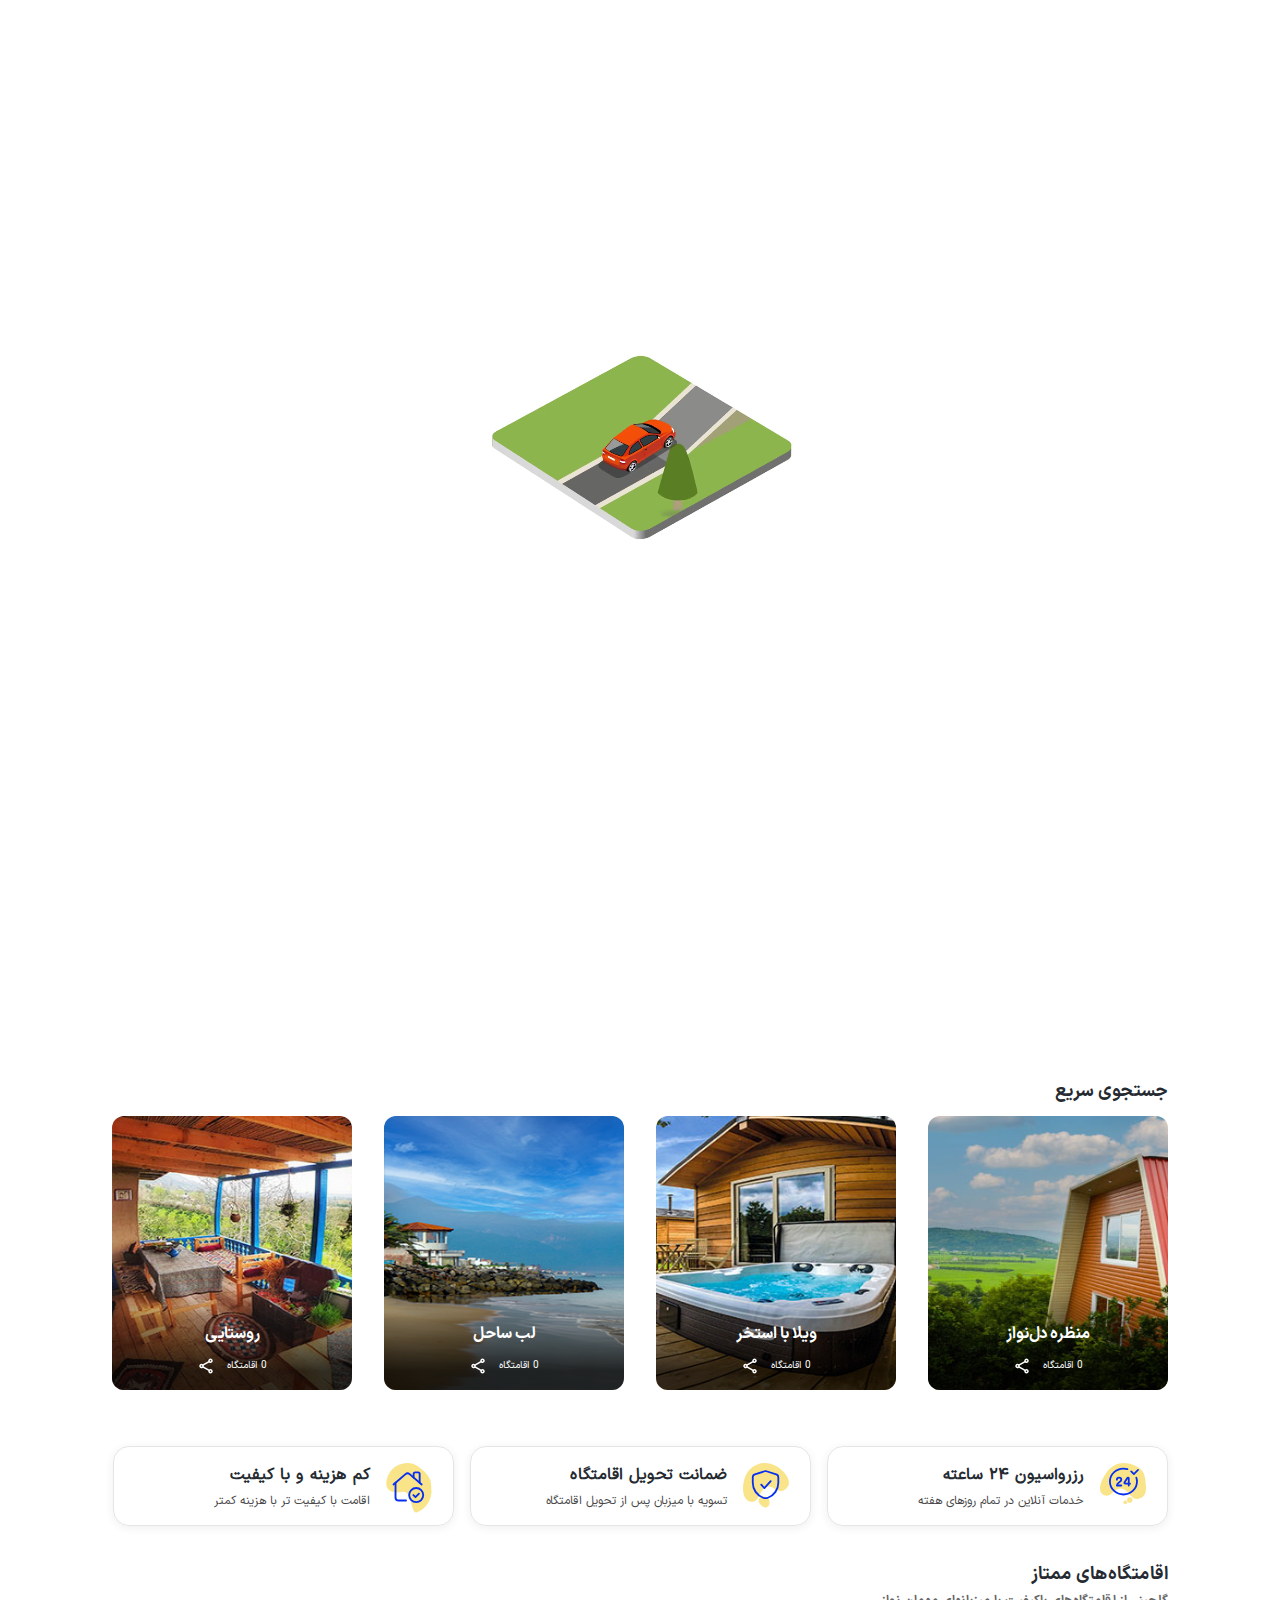
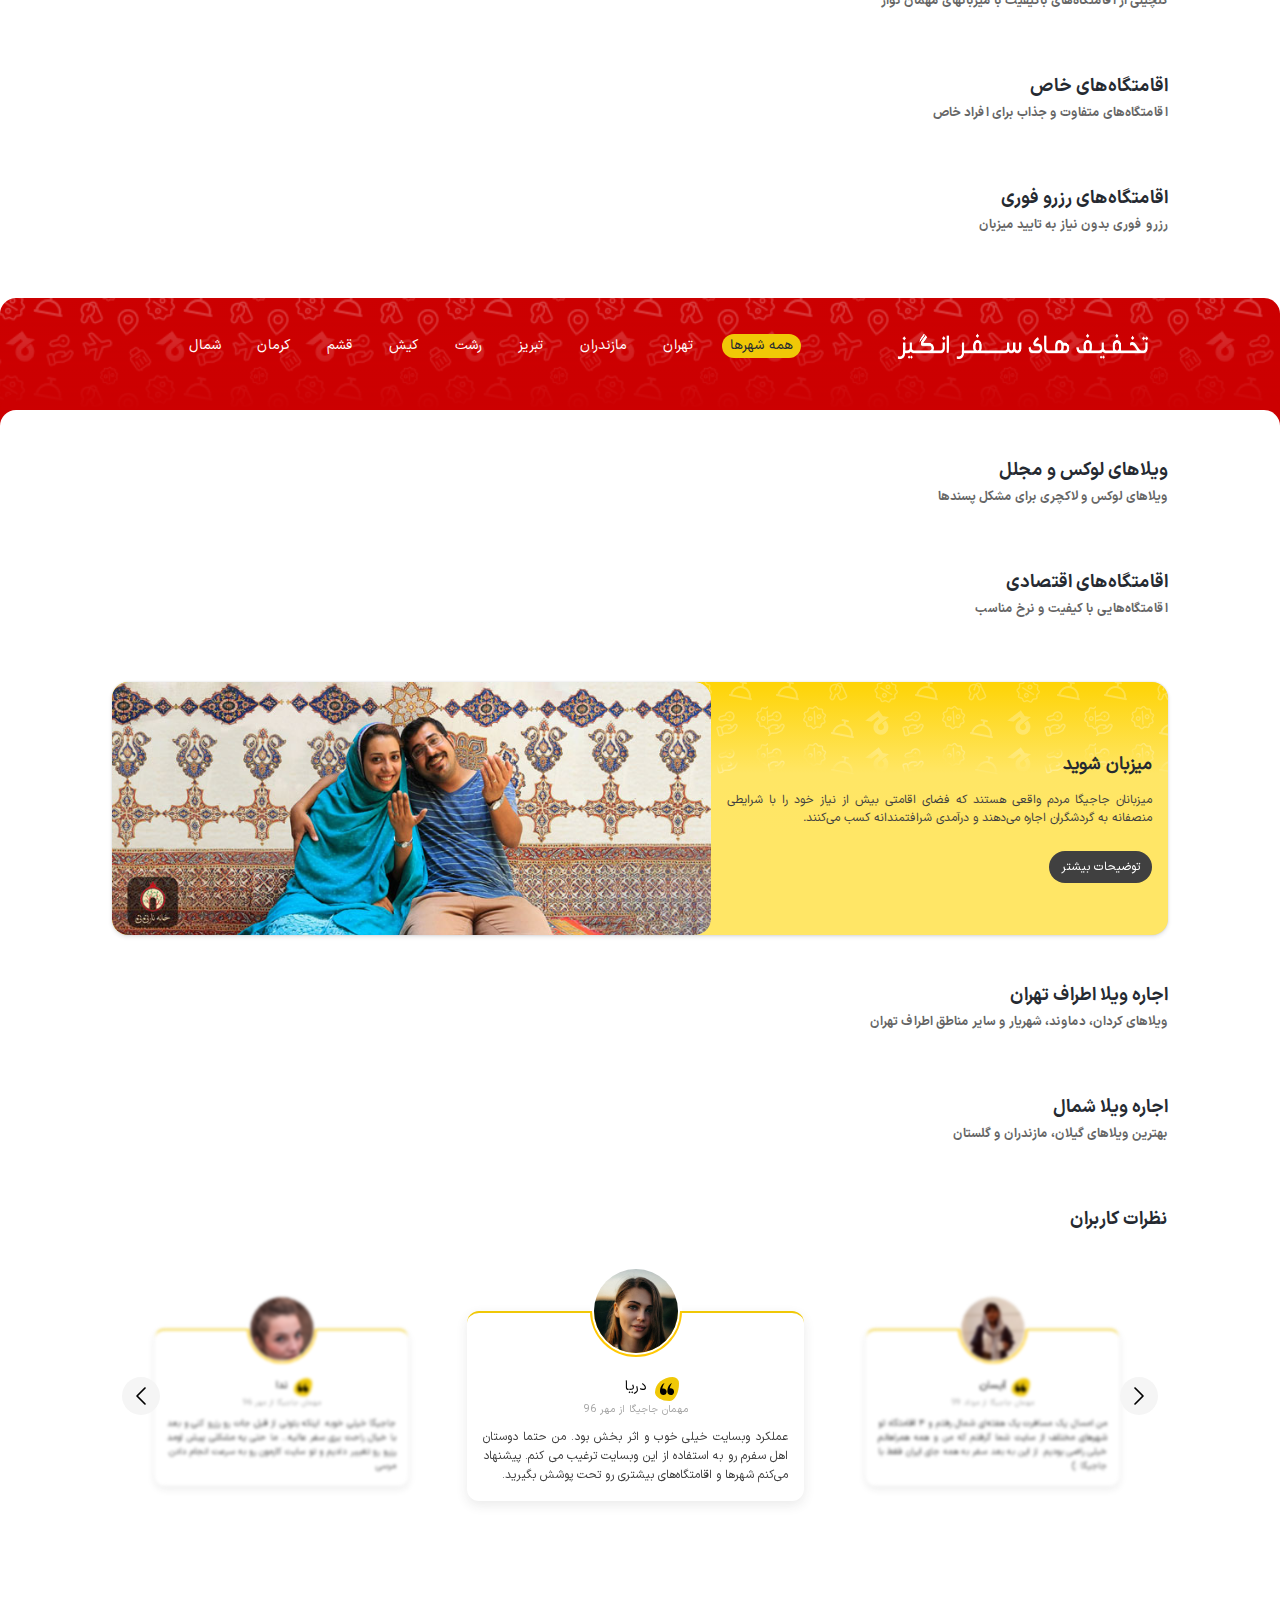
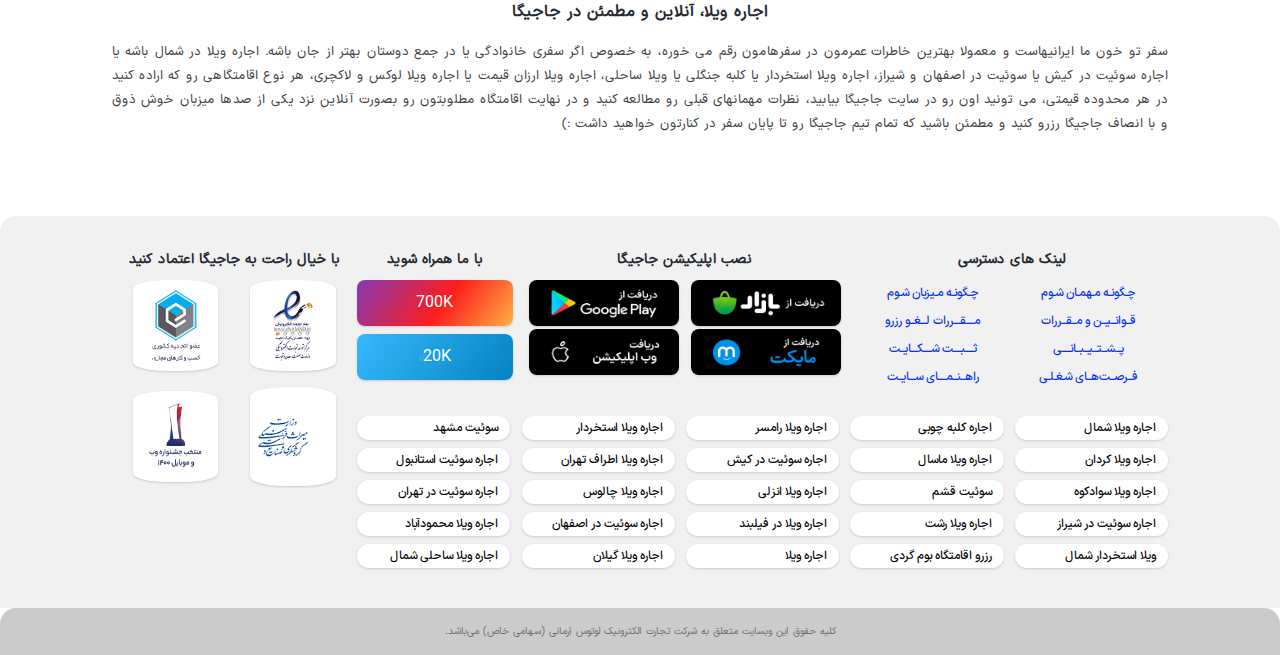
==== index.html @ d7e145aa "fully site" ====
<!DOCTYPE html>
<html lang="fa" dir="rtl">
  <head>
    <meta charset="UTF-8" />
    <meta name="viewport" content="width=device-width, initial-scale=1.0" />
    <title>JAJIGA</title>
    <meta name="theme-color" content="#cc0001">
    <link rel="shortcut icon" href="favicon.ico" type="image/x-icon" />
    <link rel="stylesheet" href="static/style/style.css" />
    <link rel="stylesheet" href="static/style/normalize.css" />
    <link
      rel="stylesheet"
      href="https://cdn.jsdelivr.net/npm/swiper@11/swiper-bundle.min.css"
    />
  </head>
  <body>
    <!-- Header -->
    <header>
      <nav>
        <div class="nav-wrapper">
          <div class="nav-wrapper-items-right">
            <div class="profile">
              <div class="profile-wrapper">
                <svg
                  xmlns="http://www.w3.org/2000/svg"
                  class="icon_menu"
                  x="0px"
                  y="0px"
                  width="24"
                  height="24"
                  viewBox="0 0 48 48"
                >
                  <path
                    d="M 6 9 A 2.0002 2.0002 0 1 0 6 13 L 42 13 A 2.0002 2.0002 0 1 0 42 9 L 6 9 z M 6 22 A 2.0002 2.0002 0 1 0 6 26 L 42 26 A 2.0002 2.0002 0 1 0 42 22 L 6 22 z M 6 35 A 2.0002 2.0002 0 1 0 6 39 L 42 39 A 2.0002 2.0002 0 1 0 42 35 L 6 35 z"
                  ></path>
                </svg>

                <div class="profile-person">
                  <svg
                    class=""
                    fill="#d6d6d6"
                    viewBox="0 0 32 32"
                    preserveAspectRatio="xMidYMid meet"
                  >
                    <defs>
                      <clipPath id="clip-path">
                        <polygon
                          points="0 0 32 0 32 1.23 32 32 0 32 0 0"
                          style="fill: none"
                        ></polygon>
                      </clipPath>
                    </defs>
                    <g style="clip-path: url(#clip-path)">
                      <path
                        d="M16,32A16,16,0,1,1,32,16,16,16,0,0,1,16,32ZM16,1.52A14.48,14.48,0,0,0,1.52,16a14.82,14.82,0,0,0,.28,2.82,14.48,14.48,0,0,0,28.4,0A15,15,0,0,0,30.48,16,14.5,14.5,0,0,0,16,1.52Z"
                      ></path>
                      <path
                        d="M20.5,13.5A4.5,4.5,0,1,1,16,9,4.49,4.49,0,0,1,20.5,13.5ZM19,18.71a6,6,0,1,0-5.94,0A9.76,9.76,0,0,0,6.25,28a.75.75,0,0,0,1.5,0,8.25,8.25,0,0,1,15.87-3.16h0A8.18,8.18,0,0,1,24.25,28a.75.75,0,0,0,1.5,0A9.76,9.76,0,0,0,19,18.71Z"
                        style="fill-rule: evenodd"
                      ></path>
                    </g>
                  </svg>
                </div>
              </div>
            </div>
            <div class="nav-menu">
              <ul class="nav-menu_items">
                <li class="nav_item"><a href="/">علاقه‌مندی‌ها</a></li>
                <li class="nav_item"><a href="/">میزبان شوید</a></li>
                <li class="nav_item login-signUp">
                  <a href="/">ورود / ثبت‌نام</a>
                </li>
              </ul>
            </div>
          </div>
          <div class="nav-scrolled-items">
            <div id="nav_support_btn" class="nav-support-btn">
              <a aria-label="پشتیبانی" draggable="false" href="/support"
                ><svg class="" fill="none" viewBox="0 0 24 24">
                  <path
                    fill-rule="evenodd"
                    clip-rule="evenodd"
                    d="M19 17H18C17.448 17 17 16.552 17 16V11C17 10.448 17.448 10 18 10H19C20.105 10 21 10.895 21 12V15C21 16.105 20.105 17 19 17Z"
                    fill="#F0C807"
                    stroke="#323232"
                    stroke-width="1.5"
                    stroke-linecap="round"
                    stroke-linejoin="round"
                  ></path>
                  <path
                    fill-rule="evenodd"
                    clip-rule="evenodd"
                    d="M6 17H5C3.895 17 3 16.105 3 15V12C3 10.895 3.895 10 5 10H6C6.552 10 7 10.448 7 11V16C7 16.552 6.552 17 6 17Z"
                    fill="#F0C807"
                    stroke="#323232"
                    stroke-width="1.5"
                    stroke-linecap="round"
                    stroke-linejoin="round"
                  ></path>
                  <path
                    d="M18.5 10V9.5C18.5 5.91 15.59 3 12 3V3C8.41 3 5.5 5.91 5.5 9.5V10"
                    stroke="#323232"
                    stroke-width="1.5"
                    stroke-linecap="round"
                    stroke-linejoin="round"
                  ></path>
                  <path
                    fill-rule="evenodd"
                    clip-rule="evenodd"
                    d="M12.625 21.25H11.375C10.685 21.25 10.125 20.69 10.125 20C10.125 19.31 10.685 18.75 11.375 18.75H12.625C13.315 18.75 13.875 19.31 13.875 20C13.875 20.69 13.315 21.25 12.625 21.25Z"
                    fill="#F0C807"
                    stroke="#323232"
                    stroke-width="1.5"
                    stroke-linecap="round"
                    stroke-linejoin="round"
                  ></path>
                  <path
                    d="M13.875 20H16C17.105 20 18 19.105 18 18V17"
                    stroke="#323232"
                    stroke-width="1.5"
                    stroke-linecap="round"
                    stroke-linejoin="round"
                  ></path></svg
              ></a>
            </div>

            <div class="header_searchBox nav-searchBox">
              <input
                class="searchBox-input"
                type="text"
                name="searchBox"
                placeholder="میخوای کجا بری؟"
                id=""
              />
              <div class="searchBox-btn">
                <button>
                  <svg
                    xmlns="http://www.w3.org/2000/svg"
                    x="0px"
                    y="0px"
                    width="50"
                    height="50"
                    viewBox="0 0 50 50"
                  >
                    <path
                      d="M 21 3 C 11.621094 3 4 10.621094 4 20 C 4 29.378906 11.621094 37 21 37 C 24.710938 37 28.140625 35.804688 30.9375 33.78125 L 44.09375 46.90625 L 46.90625 44.09375 L 33.90625 31.0625 C 36.460938 28.085938 38 24.222656 38 20 C 38 10.621094 30.378906 3 21 3 Z M 21 5 C 29.296875 5 36 11.703125 36 20 C 36 28.296875 29.296875 35 21 35 C 12.703125 35 6 28.296875 6 20 C 6 11.703125 12.703125 5 21 5 Z"
                    ></path>
                  </svg>
                </button>
              </div>

              <div class="modal-search">
                <ul></ul>
              </div>
            </div>
          </div>
          <div class="loges">
            <a class="logo" draggable="false" href="/">
              <svg
                class="logo"
                fill="currentColor"
                viewBox="0 0 1578.85999 500"
                preserveAspectRatio="xMidYMid meet"
              >
                <defs>
                  <linearGradient
                    id="bg"
                    x1="250"
                    y1="502"
                    x2="250"
                    y2="2"
                    gradientTransform="matrix(1 0 0 -1 0 502)"
                    gradientUnits="userSpaceOnUse"
                  >
                    <stop offset="0" stop-color="#cc0001"></stop>
                    <stop offset="1" stop-color="#840000"></stop>
                  </linearGradient>
                </defs>
                <path
                  id="text"
                  fill="#fff"
                  d="M698.719 151.325v124.202a83.61836 83.61836 0 0 1-3.934 26.273 53.17238 53.17238 0 0 1-12.364 20.653q-8.43 8.71349-21.778 13.628-13.35 4.92-32.174 4.918H564.12v-33.158h62.382q11.23654 0 18.687-2.529a31.37366 31.37366 0 0 0 11.943-6.884 23.87039 23.87039 0 0 0 6.322-10.397 43.98961 43.98961 0 0 0 1.827-12.785V151.325zM747.423 341h-36.53l66.597-168.6q5.33551-13.488 15.033-18.967 9.69452-5.4795 24.869-5.479 14.8905 0 24.587 5.479 9.696 5.4795 14.753 18.967L920.801 341h-36.812l-57.604-152.583q-2.53052-6.46051-9.273-6.463-6.744 0-9.555 6.463zM1070.605 151.325v124.202a83.62016 83.62016 0 0 1-3.934 26.273 53.18417 53.18417 0 0 1-12.364 20.653q-8.43 8.71349-21.778 13.628-13.34848 4.92-32.174 4.918h-64.35v-33.158h62.383q11.235 0 18.686-2.529a31.36664 31.36664 0 0 0 11.943-6.884 23.87039 23.87039 0 0 0 6.322-10.397 43.95633 43.95633 0 0 0 1.826-12.785V151.325zM1137.879 151.325V341h-33.158V151.325zM1335.47705 151.325v33.158h-78.11694q-27.54309 0-40.043 14.472-12.507 14.475-12.505 47.349 0 32.601 12.364 47.068 12.36145 14.475 40.184 14.471h31.47095q14.04748 0 20.23205-7.446 6.17853-7.443 6.182-19.249 0-11.51848-5.76-17.843-5.76306-6.324-17.563-6.323h-42.15V228.04h45.522q25.56592 0 37.93506 14.471 12.36145 14.4765 12.364 39.2a80.71611 80.71611 0 0 1-3.231 23.183 48.781 48.781 0 0 1-10.396 18.827 49.82884 49.82884 0 0 1-18.266 12.645q-11.103 4.638-27.11694 4.637h-29.223q-41.592 0-63.646-23.463-22.06348-23.46149-22.059-71.234 0-48.051 22.059-71.515 22.0545-23.46 63.646-23.463h78.11682zM1405.483 341h-36.53l66.598-168.6q5.334-13.488 15.033-18.967 9.69452-5.4795 24.868-5.479 14.8905 0 24.587 5.479 9.696 5.4795 14.754 18.967L1578.86 341h-36.812l-57.604-152.583q-2.53052-6.46051-9.272-6.463-6.744 0-9.55505 6.463z"
                ></path>
                <path
                  d="M500 400a99.99932 99.99932 0 0 1-100 100H100A99.99933 99.99933 0 0 1 0 400V100A99.99933 99.99933 0 0 1 100 0h300a99.99933 99.99933 0 0 1 100 100z"
                  fill="url(#bg)"
                ></path>
                <path
                  d="M500 400a99.99932 99.99932 0 0 1-100 100h-88L69.756 255.392 231 152l90 14 92.634-16.041L500 238z"
                  opacity="0.2"
                ></path>
                <path
                  d="M427.973 283.845a106.739 106.739 0 0 0-5.154-16.2 113.03028 113.03028 0 0 0-21.516-33.949c-1.787-1.996-22.475-22.174-26.191-25.784a.69841.69841 0 0 0-.564-.265.60181.60181 0 0 0-.535.237c-.003-.001-46.729 46.974-46.742 46.987l-.002.002a.69.69 0 0 0-.201.498.76444.76444 0 0 0 .293.617l18.802 18.519s5.41 5.249 7.602 8.084a44.9073 44.9073 0 1 1-80.361 27.571 45.81966 45.81966 0 0 1 10.171-28.735l130.49-130.08a.82321.82321 0 0 0 .296-.619.78123.78123 0 0 0-.725-.769l-93.81.112-72.823-72.706H247a.90822.90822 0 0 0-.557-.227.84071.84071 0 0 0-.533.205l-.004-.001S69.194 254.101 69.208 254.115a.6029.6029 0 0 0-.206.503.782.782 0 0 0 .756.772l.002.015c13.621-.002 92.283-.014 92.312-.021a.7.7 0 0 0 .546-.307s81.495-81.834 82.063-82.436a.79194.79194 0 0 1 1.111-.031c-.501-.47 24.219 24.15 24.219 24.15a.85215.85215 0 0 1 .014 1.184c.551-.59-32.954 33.572-34.971 35.743l-.465.459.014.02a112.84506 112.84506 0 1 0 196.398 75.863 114.351 114.351 0 0 0-3.028-26.184z"
                  fill="#fff"
                ></path></svg
            ></a>
          </div>
        </div>
      </nav>

      <div class="header-search">
        <div class="container">
          <div class="header-search-wrapper">
            <h1 class="header_title">اجاره ویلا در شمال و سراسر ایران زیبا</h1>
            <div class="header_searchBox">
              <input
                class="searchBox-input"
                type="text"
                name="searchBox"
                placeholder="میخوای کجا بری؟"
                autocomplete="off"
              />
              <div class="searchBox-btn">
                <button>
                  <svg
                    xmlns="http://www.w3.org/2000/svg"
                    x="0px"
                    y="0px"
                    width="50"
                    height="50"
                    viewBox="0 0 50 50"
                  >
                    <path
                      d="M 21 3 C 11.621094 3 4 10.621094 4 20 C 4 29.378906 11.621094 37 21 37 C 24.710938 37 28.140625 35.804688 30.9375 33.78125 L 44.09375 46.90625 L 46.90625 44.09375 L 33.90625 31.0625 C 36.460938 28.085938 38 24.222656 38 20 C 38 10.621094 30.378906 3 21 3 Z M 21 5 C 29.296875 5 36 11.703125 36 20 C 36 28.296875 29.296875 35 21 35 C 12.703125 35 6 28.296875 6 20 C 6 11.703125 12.703125 5 21 5 Z"
                    ></path>
                  </svg>
                </button>
              </div>

              <div class="modal-search">
                <ul></ul>
              </div>
            </div>
            <div class="header_name">جاجیــــــگا</div>
            <p class="header-text">مثل خونه خودته :)</p>
          </div>
        </div>
      </div>
    </header>

    <!-- Main -->
    <main>
      <section class="home">
        <div class="container">
          <div class="home-wrapper">
            <h3 class="home-title">مقاصد پرطرفدار</h3>
            <div class="home-slider">
              <div class="swiper homeSlider">
                <div class="swiper-wrapper homeSliderWrapper"></div>
                <div class="swiper-button-next next-btn-home">
                  <img
                    src="[data-uri]"
                  />
                </div>
                <div class="swiper-button-prev prev-btn-home">
                  <img
                    src="[data-uri]"
                  />
                  <!-- <div class="swiper-pagination"></div> -->
                </div>
              </div>
            </div>
          </div>
        </div>
      </section>

      <section class="quickAccess">
        <div class="container">
          <div class="quickAccess-wrapper">
            <h3 class="quickAccess-title">جستجوی سریع</h3>
            <div class="quickAccess-slider">
              <div class="quickAccessSlider">
                <div class="quickAccess-slides" data-option="view">
                  <a class="quickAccess-slide">
                    <div class="quickAccess-slide_image">
                      <img
                        src="/static/img/home/special-filters/shomal.jpg"
                        alt="the swiss"
                      />
                    </div>
                    <div class="quickAccess-slide_box">
                      <h2>منظره دل‌نواز</h2>
                      <div class="quickAccess-slide_details">
                        <span>0 اقامتگاه</span>
                        <div>
                          <svg
                            xmlns="http://www.w3.org/2000/svg"
                            x="0px"
                            y="0px"
                            width="18"
                            height="18"
                            viewBox="0,0,256,256"
                            style="fill: #000000"
                          >
                            <g
                              fill="#ffffff"
                              fill-rule="nonzero"
                              stroke="none"
                              stroke-width="1"
                              stroke-linecap="butt"
                              stroke-linejoin="miter"
                              stroke-miterlimit="10"
                              stroke-dasharray=""
                              stroke-dashoffset="0"
                              font-family="none"
                              font-weight="none"
                              font-size="none"
                              text-anchor="none"
                              style="mix-blend-mode: normal"
                            >
                              <g transform="scale(10.66667,10.66667)">
                                <path
                                  d="M18,2c-1.64501,0 -3,1.35499 -3,3c0,0.19095 0.02179,0.37712 0.05664,0.55859l-7.13477,4.16211c-0.52334,-0.44285 -1.1898,-0.7207 -1.92187,-0.7207c-1.64501,0 -3,1.35499 -3,3c0,1.64501 1.35499,3 3,3c0.73208,0 1.39854,-0.27785 1.92188,-0.7207l7.13477,4.16016c-0.03509,0.18206 -0.05664,0.36893 -0.05664,0.56055c0,1.64501 1.35499,3 3,3c1.64501,0 3,-1.35499 3,-3c0,-1.64501 -1.35499,-3 -3,-3c-0.73252,0 -1.39841,0.27933 -1.92187,0.72266l-7.13477,-4.16406c0.03485,-0.18147 0.05664,-0.36764 0.05664,-0.55859c0,-0.19095 -0.02179,-0.37712 -0.05664,-0.55859l7.13477,-4.16211c0.52333,0.44285 1.1898,0.7207 1.92188,0.7207c1.64501,0 3,-1.35499 3,-3c0,-1.64501 -1.35499,-3 -3,-3zM18,4c0.56413,0 1,0.43587 1,1c0,0.56413 -0.43587,1 -1,1c-0.56413,0 -1,-0.43587 -1,-1c0,-0.56413 0.43587,-1 1,-1zM6,11c0.56413,0 1,0.43587 1,1c0,0.56413 -0.43587,1 -1,1c-0.56413,0 -1,-0.43587 -1,-1c0,-0.56413 0.43587,-1 1,-1zM18,18c0.56413,0 1,0.43587 1,1c0,0.56413 -0.43587,1 -1,1c-0.56413,0 -1,-0.43587 -1,-1c0,-0.56413 0.43587,-1 1,-1z"
                                ></path>
                              </g>
                            </g>
                          </svg>
                        </div>
                      </div>
                    </div>
                  </a>
                </div>
                <div class="quickAccess-slides" data-option="estakhr">
                  <a class="quickAccess-slide">
                    <div class="quickAccess-slide_image">
                      <img
                        src="/static/img/home/special-filters/estakhr.jpg"
                        alt="the swiss"
                      />
                    </div>
                    <div class="quickAccess-slide_box">
                      <h2>ویلا با استخر</h2>
                      <div class="quickAccess-slide_details">
                        <span>0 اقامتگاه</span>
                        <div>
                          <svg
                            xmlns="http://www.w3.org/2000/svg"
                            x="0px"
                            y="0px"
                            width="18"
                            height="18"
                            viewBox="0,0,256,256"
                            style="fill: #000000"
                          >
                            <g
                              fill="#ffffff"
                              fill-rule="nonzero"
                              stroke="none"
                              stroke-width="1"
                              stroke-linecap="butt"
                              stroke-linejoin="miter"
                              stroke-miterlimit="10"
                              stroke-dasharray=""
                              stroke-dashoffset="0"
                              font-family="none"
                              font-weight="none"
                              font-size="none"
                              text-anchor="none"
                              style="mix-blend-mode: normal"
                            >
                              <g transform="scale(10.66667,10.66667)">
                                <path
                                  d="M18,2c-1.64501,0 -3,1.35499 -3,3c0,0.19095 0.02179,0.37712 0.05664,0.55859l-7.13477,4.16211c-0.52334,-0.44285 -1.1898,-0.7207 -1.92187,-0.7207c-1.64501,0 -3,1.35499 -3,3c0,1.64501 1.35499,3 3,3c0.73208,0 1.39854,-0.27785 1.92188,-0.7207l7.13477,4.16016c-0.03509,0.18206 -0.05664,0.36893 -0.05664,0.56055c0,1.64501 1.35499,3 3,3c1.64501,0 3,-1.35499 3,-3c0,-1.64501 -1.35499,-3 -3,-3c-0.73252,0 -1.39841,0.27933 -1.92187,0.72266l-7.13477,-4.16406c0.03485,-0.18147 0.05664,-0.36764 0.05664,-0.55859c0,-0.19095 -0.02179,-0.37712 -0.05664,-0.55859l7.13477,-4.16211c0.52333,0.44285 1.1898,0.7207 1.92188,0.7207c1.64501,0 3,-1.35499 3,-3c0,-1.64501 -1.35499,-3 -3,-3zM18,4c0.56413,0 1,0.43587 1,1c0,0.56413 -0.43587,1 -1,1c-0.56413,0 -1,-0.43587 -1,-1c0,-0.56413 0.43587,-1 1,-1zM6,11c0.56413,0 1,0.43587 1,1c0,0.56413 -0.43587,1 -1,1c-0.56413,0 -1,-0.43587 -1,-1c0,-0.56413 0.43587,-1 1,-1zM18,18c0.56413,0 1,0.43587 1,1c0,0.56413 -0.43587,1 -1,1c-0.56413,0 -1,-0.43587 -1,-1c0,-0.56413 0.43587,-1 1,-1z"
                                ></path>
                              </g>
                            </g>
                          </svg>
                        </div>
                      </div>
                    </div>
                  </a>
                </div>
                <div class="quickAccess-slides" data-option="sahel">
                  <a class="quickAccess-slide">
                    <div class="quickAccess-slide_image">
                      <img
                        src="/static/img/home/special-filters/sahel.jpg"
                        alt="the swiss"
                      />
                    </div>
                    <div class="quickAccess-slide_box">
                      <h2>لب ساحل</h2>
                      <div class="quickAccess-slide_details">
                        <span>0 اقامتگاه</span>
                        <div>
                          <svg
                            xmlns="http://www.w3.org/2000/svg"
                            x="0px"
                            y="0px"
                            width="18"
                            height="18"
                            viewBox="0,0,256,256"
                            style="fill: #000000"
                          >
                            <g
                              fill="#ffffff"
                              fill-rule="nonzero"
                              stroke="none"
                              stroke-width="1"
                              stroke-linecap="butt"
                              stroke-linejoin="miter"
                              stroke-miterlimit="10"
                              stroke-dasharray=""
                              stroke-dashoffset="0"
                              font-family="none"
                              font-weight="none"
                              font-size="none"
                              text-anchor="none"
                              style="mix-blend-mode: normal"
                            >
                              <g transform="scale(10.66667,10.66667)">
                                <path
                                  d="M18,2c-1.64501,0 -3,1.35499 -3,3c0,0.19095 0.02179,0.37712 0.05664,0.55859l-7.13477,4.16211c-0.52334,-0.44285 -1.1898,-0.7207 -1.92187,-0.7207c-1.64501,0 -3,1.35499 -3,3c0,1.64501 1.35499,3 3,3c0.73208,0 1.39854,-0.27785 1.92188,-0.7207l7.13477,4.16016c-0.03509,0.18206 -0.05664,0.36893 -0.05664,0.56055c0,1.64501 1.35499,3 3,3c1.64501,0 3,-1.35499 3,-3c0,-1.64501 -1.35499,-3 -3,-3c-0.73252,0 -1.39841,0.27933 -1.92187,0.72266l-7.13477,-4.16406c0.03485,-0.18147 0.05664,-0.36764 0.05664,-0.55859c0,-0.19095 -0.02179,-0.37712 -0.05664,-0.55859l7.13477,-4.16211c0.52333,0.44285 1.1898,0.7207 1.92188,0.7207c1.64501,0 3,-1.35499 3,-3c0,-1.64501 -1.35499,-3 -3,-3zM18,4c0.56413,0 1,0.43587 1,1c0,0.56413 -0.43587,1 -1,1c-0.56413,0 -1,-0.43587 -1,-1c0,-0.56413 0.43587,-1 1,-1zM6,11c0.56413,0 1,0.43587 1,1c0,0.56413 -0.43587,1 -1,1c-0.56413,0 -1,-0.43587 -1,-1c0,-0.56413 0.43587,-1 1,-1zM18,18c0.56413,0 1,0.43587 1,1c0,0.56413 -0.43587,1 -1,1c-0.56413,0 -1,-0.43587 -1,-1c0,-0.56413 0.43587,-1 1,-1z"
                                ></path>
                              </g>
                            </g>
                          </svg>
                        </div>
                      </div>
                    </div>
                  </a>
                </div>
                <div class="quickAccess-slides" data-option="rusta">
                  <a class="quickAccess-slide">
                    <div class="quickAccess-slide_image">
                      <img
                        src="/static/img/home/special-filters/ruralhome30f4.jpg"
                        alt="the swiss"
                      />
                    </div>
                    <div class="quickAccess-slide_box">
                      <h2>روستایی</h2>
                      <div class="quickAccess-slide_details">
                        <span>0 اقامتگاه</span>
                        <div>
                          <svg
                            xmlns="http://www.w3.org/2000/svg"
                            x="0px"
                            y="0px"
                            width="18"
                            height="18"
                            viewBox="0,0,256,256"
                            style="fill: #000000"
                          >
                            <g
                              fill="#ffffff"
                              fill-rule="nonzero"
                              stroke="none"
                              stroke-width="1"
                              stroke-linecap="butt"
                              stroke-linejoin="miter"
                              stroke-miterlimit="10"
                              stroke-dasharray=""
                              stroke-dashoffset="0"
                              font-family="none"
                              font-weight="none"
                              font-size="none"
                              text-anchor="none"
                              style="mix-blend-mode: normal"
                            >
                              <g transform="scale(10.66667,10.66667)">
                                <path
                                  d="M18,2c-1.64501,0 -3,1.35499 -3,3c0,0.19095 0.02179,0.37712 0.05664,0.55859l-7.13477,4.16211c-0.52334,-0.44285 -1.1898,-0.7207 -1.92187,-0.7207c-1.64501,0 -3,1.35499 -3,3c0,1.64501 1.35499,3 3,3c0.73208,0 1.39854,-0.27785 1.92188,-0.7207l7.13477,4.16016c-0.03509,0.18206 -0.05664,0.36893 -0.05664,0.56055c0,1.64501 1.35499,3 3,3c1.64501,0 3,-1.35499 3,-3c0,-1.64501 -1.35499,-3 -3,-3c-0.73252,0 -1.39841,0.27933 -1.92187,0.72266l-7.13477,-4.16406c0.03485,-0.18147 0.05664,-0.36764 0.05664,-0.55859c0,-0.19095 -0.02179,-0.37712 -0.05664,-0.55859l7.13477,-4.16211c0.52333,0.44285 1.1898,0.7207 1.92188,0.7207c1.64501,0 3,-1.35499 3,-3c0,-1.64501 -1.35499,-3 -3,-3zM18,4c0.56413,0 1,0.43587 1,1c0,0.56413 -0.43587,1 -1,1c-0.56413,0 -1,-0.43587 -1,-1c0,-0.56413 0.43587,-1 1,-1zM6,11c0.56413,0 1,0.43587 1,1c0,0.56413 -0.43587,1 -1,1c-0.56413,0 -1,-0.43587 -1,-1c0,-0.56413 0.43587,-1 1,-1zM18,18c0.56413,0 1,0.43587 1,1c0,0.56413 -0.43587,1 -1,1c-0.56413,0 -1,-0.43587 -1,-1c0,-0.56413 0.43587,-1 1,-1z"
                                ></path>
                              </g>
                            </g>
                          </svg>
                        </div>
                      </div>
                    </div>
                  </a>
                </div>
              </div>
            </div>
          </div>
        </div>
      </section>

      <section class="reservation-detatils">
        <div class="container">
          <div class="reservation-details-wrapper">
            <div class="reservation-details-slide">
              <div class="reservation_icon">
                <svg
                  class=""
                  fill="none"
                  viewBox="0 0 51 46"
                  preserveAspectRatio="xMidYMid meet"
                >
                  <path
                    d="M4.82143 35.8707C11.9797 39.0051 15.5068 27.4777 23.3163 28.2136C32.8871 29.1155 33.6432 42.1236 42.9321 39.6994C52.727 37.1432 51.3299 28.2039 50.2179 18.369C49.3666 10.839 47.0778 7.21516 39.792 3.3866C27.7744 -2.9284 14.6362 -0.369894 7.06323 10.7117C1.45607 18.9167 -4.39894 31.8333 4.82143 35.8707Z"
                    fill="#F4CA16"
                    fill-opacity="0.5"
                  ></path>
                  <circle
                    cx="33"
                    cy="41"
                    r="3"
                    fill="#F4CA16"
                    fill-opacity="0.5"
                  ></circle>
                  <circle
                    cx="28"
                    cy="43.6362"
                    r="2"
                    fill="#F4CA16"
                    fill-opacity="0.5"
                  ></circle>
                  <path
                    d="M40.3033 16.2994C40.7583 17.6696 40.9932 19.0984 41 20.5366C41 28.4932 34.2843 34.9434 26 34.9434C17.7157 34.9434 11 28.4932 11 20.5366C11 12.58 17.7157 6.12988 26 6.12988C27.4974 6.13638 28.985 6.36201 30.4117 6.799"
                    stroke="#072FF0"
                    stroke-width="2"
                    stroke-linecap="round"
                    stroke-linejoin="round"
                  ></path>
                  <path
                    d="M42.1903 7.7301L37.5484 12.3037L34.5713 9.37044"
                    stroke="#072FF0"
                    stroke-width="2"
                    stroke-linecap="round"
                    stroke-linejoin="round"
                  ></path>
                  <path
                    d="M18.7217 18.4967C18.7217 17.1936 19.8216 16.1372 21.1783 16.1372C22.5351 16.1372 23.635 17.1936 23.635 18.4967C23.635 21.4453 18.7217 21.4453 18.7217 24.9381H23.635"
                    stroke="#072FF0"
                    stroke-width="2"
                    stroke-linecap="round"
                    stroke-linejoin="round"
                  ></path>
                  <path
                    d="M31.8867 24.9385V16.9541C31.8884 16.5901 31.6385 16.2693 31.2745 16.1681C30.9105 16.067 30.5209 16.2101 30.32 16.5187C29.275 18.1418 28.135 19.9842 27.15 21.6122C26.9861 21.8846 26.9865 22.2204 27.151 22.4925C27.3155 22.7646 27.6191 22.9313 27.9467 22.9296H33.2783"
                    stroke="#072FF0"
                    stroke-width="2"
                    stroke-linecap="round"
                    stroke-linejoin="round"
                  ></path>
                </svg>
              </div>
              <div class="reservation_text">
                <h4 class="reservation_title">رزرواسیون ۲۴ ساعته</h4>
                <p class="reservation_txt">خدمات آنلاین در تمام روزهای هفته</p>
              </div>
            </div>
            <div class="reservation-details-slide">
              <div class="reservation_icon">
                <svg
                  class=""
                  fill="none"
                  viewBox="0 0 51 50"
                  preserveAspectRatio="xMidYMid meet"
                >
                  <path
                    d="M26.5004 38C23.6141 36.2589 20.1164 36.8762 18.0004 39.5C14.7923 43.4781 23.7014 51.9183 27.5004 48.5C30.5624 45.7449 30.0274 40.1276 26.5004 38Z"
                    fill="#F4CA16"
                    fill-opacity="0.5"
                    class=""
                  ></path>
                  <path
                    d="M9.65908 42.9693C18.611 43.7419 17.4809 29.7139 25.9278 26.6398C34.0407 23.6872 38.523 36.6481 47.9693 28.22C57.4157 19.792 42.856 4.05861 30.651 0.828631C18.5966 -2.36151 6.77111 3.89279 2.31191 15.5779C-1.6359 25.9228 -1.33705 42.0202 9.65908 42.9693Z"
                    fill="#F4CA16"
                    fill-opacity="0.5"
                    class=""
                  ></path>
                  <path
                    d="M20.2383 24L23.7303 27.8095L30.7145 20.1905"
                    stroke="#072FF0"
                    stroke-width="2"
                    stroke-linecap="round"
                    stroke-linejoin="round"
                    class=""
                  ></path>
                  <path
                    fill-rule="evenodd"
                    clip-rule="evenodd"
                    d="M10.833 21.945C10.833 29.3209 15.4117 35.9219 22.3201 38.5059L22.3703 38.5247C24.0661 39.159 25.9342 39.1584 27.6297 38.523L27.6703 38.5078C34.5849 35.9164 39.1663 29.307 39.1663 21.9227V15.7171C39.1663 14.2589 38.2186 12.97 36.8268 12.5353L25.9935 9.15159C25.3464 8.94947 24.653 8.94947 24.0059 9.15159L13.1726 12.5352C11.7807 12.9699 10.833 14.2588 10.833 15.717V21.945Z"
                    stroke="#072FF0"
                    stroke-width="2"
                    stroke-linecap="round"
                    stroke-linejoin="round"
                    class=""
                  ></path>
                </svg>
              </div>
              <div class="reservation_text">
                <h4 class="reservation_title">ضمانت تحویل اقامتگاه</h4>
                <p class="reservation_txt">
                  تسویه با میزبان پس از تحویل اقامتگاه
                </p>
              </div>
            </div>
            <div class="reservation-details-slide">
              <div class="reservation_icon">
                <svg
                  class=""
                  fill="none"
                  viewBox="0 0 49 53"
                  preserveAspectRatio="xMidYMid meet"
                >
                  <path
                    d="M17.4995 30.7948C28.4996 28.7948 26.0148 55.1128 32.9995 52.5C42.7148 48.8658 47.4995 41 48.4995 31L48.4859 30.6603C47.9989 18.4721 47.9373 16.9302 41.1901 9.35572C34.9606 3.90493 30.4718 -0.235478 22.2544 0.0104065C11.1675 0.342155 2.80512 7.65297 0.613678 18.701C-1.51483 29.4319 6.89961 32.722 17.4995 30.7948Z"
                    fill="#F4CA16"
                    fill-opacity="0.5"
                    class="st-current st-hover"
                  ></path>
                  <path
                    d="M35.8626 21.0186V11.6613C35.8626 10.741 35.1157 9.99399 34.1953 9.99399H31.099C30.1786 9.99399 29.4316 10.741 29.4316 11.6613V15.5063"
                    stroke="#072FF0"
                    stroke-width="2"
                    stroke-linecap="round"
                    stroke-linejoin="round"
                  ></path>
                  <path
                    d="M7.99414 22.856L20.8295 11.8548C22.0783 10.7843 23.9208 10.7843 25.1696 11.8548L38.0066 22.856"
                    stroke="#072FF0"
                    stroke-width="2"
                    stroke-linecap="round"
                    stroke-linejoin="round"
                    class=""
                  ></path>
                  <path
                    d="M10.1387 21.0186V36.6718C10.1387 38.5142 11.631 40.0065 13.4734 40.0065H21.3333"
                    stroke="#072FF0"
                    stroke-width="2"
                    stroke-linecap="round"
                    stroke-linejoin="round"
                    class=""
                  ></path>
                  <path
                    d="M32.1711 41.674C28.0277 41.674 24.668 38.3143 24.668 34.1709C24.668 30.0275 28.0277 26.6678 32.1711 26.6678C36.3162 26.6678 39.6742 30.0275 39.6742 34.1709C39.6742 38.3143 36.3162 41.674 32.1711 41.674"
                    stroke="#072FF0"
                    stroke-width="2"
                    stroke-linecap="round"
                    stroke-linejoin="round"
                  ></path>
                  <path
                    d="M35.1352 32.6885L31.4303 36.3933L29.2061 34.1707"
                    stroke="#072FF0"
                    stroke-width="2"
                    stroke-linecap="round"
                    stroke-linejoin="round"
                  ></path>
                </svg>
              </div>
              <div class="reservation_text">
                <h4 class="reservation_title">کم هزینه و با کیفیت</h4>
                <p class="reservation_txt">اقامت با کیفیت تر با هزینه کمتر</p>
              </div>
            </div>
          </div>
        </div>
      </section>

      <section class="residence">
        <div class="container">
          <h3 class="residence-title">
            اقامتگاه‌های ممتاز
            <small class="residence-text">
              گلچینی از اﻗﺎﻣﺘﮕﺎه‌ﻫﺎی ﺑﺎکیفیت ﺑﺎ میزبانهای مهمان نواز
            </small>
          </h3>
        </div>

        <div class="residence-content">
          <div class="swiper residenceSliderPremium">
            <div class="swiper-wrapper RSPremiumWrapper"></div>
            <!-- <div class="swiper-pagination"></div>  -->
            <div class="swiper-button-next next-btn-residencePremium">
              <img
                src="[data-uri]"
              />
            </div>
            <div class="swiper-button-prev prev-btn-residencePremium">
              <img
                src="[data-uri]"
              />
            </div>
          </div>
        </div>
      </section>

      <section class="residence">
        <div class="container">
          <h3 class="residence-title">
            اقامتگاه‌های خاص
            <small class="residence-text">
              اﻗﺎﻣﺘﮕﺎه‌ﻫﺎی متفاوت و جذاب ﺑﺮای اﻓﺮاد ﺧﺎص
            </small>
          </h3>
        </div>

        <div class="residence-content">
          <div class="swiper residenceSliderSpecial">
            <div class="swiper-wrapper RSSpecialWrapper"></div>
            <div class="swiper-button-next next-btn-residenceSpecial">
              <img
                src="[data-uri]"
              />
            </div>
            <div class="swiper-button-prev prev-btn-residenceSpecial">
              <img
                src="[data-uri]"
              />
            </div>
          </div>
        </div>
      </section>

      <section class="residence">
        <div class="container">
          <h3 class="residence-title">
            اقامتگاه‌های رزرو فوری
            <small class="residence-text">
              رزرو فوری بدون نیاز به تایید میزبان
            </small>
          </h3>
        </div>

        <div class="residence-content">
          <div class="swiper residenceSliderQuickly">
            <div class="swiper-wrapper RSQuicklyWrapper"></div>
            <div class="swiper-button-next next-btn-residenceQuickly">
              <img
                src="[data-uri]"
              />
            </div>
            <div class="swiper-button-prev prev-btn-residenceQuickly">
              <img
                src="[data-uri]"
              />
            </div>
          </div>
        </div>
      </section>

      <section class="residence residence-discount">
        <div class="residence-disount-wrapper">
          <div class="residence_discount_image">
            <img
              src="static/img/home/amazing-discounted-title@2x3860.png"
              alt="discount"
            />
          </div>

          <div class="residence_discount_navbar">
            <ul>
              <li class="residence_dicount_item active" data-state="allState">
                همه شهرها
              </li>
              <li class="residence_dicount_item" data-state="Tehran">تهران</li>
              <li class="residence_dicount_item" data-state="Mazandaran">
                مازندران
              </li>
              <li class="residence_dicount_item" data-state="Tabriz">تبریز</li>
              <li class="residence_dicount_item" data-state="Rasht">رشت</li>
              <li class="residence_dicount_item" data-state="Kish">کیش</li>
              <li class="residence_dicount_item" data-state="Geshm">قشم</li>
              <li class="residence_dicount_item" data-state="Kerman">کرمان</li>
              <li class="residence_dicount_item" data-state="Shomal">شمال</li>
            </ul>
          </div>
        </div>

        <div class="residence-content">
          <div class="swiper residenceSliderDiscount">
            <div class="swiper-wrapper RSDiscountWrapper"></div>

            <div class="swiper-button-next next-btn-residenceDiscount">
              <img
                src="[data-uri]"
              />
            </div>
            <div class="swiper-button-prev prev-btn-residenceDiscount">
              <img
                src="[data-uri]"
              />
            </div>
          </div>
        </div>
      </section>

      <section class="residence">
        <div class="container">
          <h3 class="residence-title">
            ویلاهای لوکس و مجلل
            <small class="residence-text">
              ویلاهای لوکس و لاکچری برای مشکل پسندها
            </small>
          </h3>
        </div>

        <div class="residence-content">
          <div class="swiper residenceSliderLuxury">
            <div class="swiper-wrapper RSLuxuryWrapper"></div>

            <div class="swiper-button-next next-btn-residenceLuxury">
              <img
                src="[data-uri]"
              />
            </div>
            <div class="swiper-button-prev prev-btn-residenceLuxury">
              <img
                src="[data-uri]"
              />
            </div>
          </div>
        </div>
      </section>

      <section class="residence">
        <div class="container">
          <h3 class="residence-title">
            اقامتگاه‌های اقتصادی
            <small class="residence-text">
              اقامتگاه‌هایی با کیفیت و نرخ مناسب
            </small>
          </h3>
        </div>

        <div class="residence-content">
          <div class="swiper residenceSliderEconomic">
            <div class="swiper-wrapper RSEconomicWrapper"></div>

            <div class="swiper-button-next next-btn-residenceEconomic">
              <img
                src="[data-uri]"
              />
            </div>
            <div class="swiper-button-prev prev-btn-residenceEconomic">
              <img
                src="[data-uri]"
              />
            </div>
          </div>
        </div>
      </section>

      <section class="panel-hosting">
        <a href="/"
          ><div class="panel-hosting-wrapper">
            <div class="panel-hosting-context">
              <h3 class="panel-hosting-title" title="میزبان شوید">
                میزبان شوید
              </h3>
              <p class="panel-hosting-txt">
                میزبانان جاجیگا مردم واقعی هستند که فضای اقامتی بیش از نیاز خود
                را با شرایطی منصفانه به گردشگران اجاره می‌دهند و درآمدی
                شرافتمندانه کسب می‌کنند.
              </p>
              <button class="panel-hosting-btn" type="button">
                توضیحات بیشتر
              </button>
            </div>
            <div class="panel-hosting-image">
              <img
                draggable="false"
                alt="میزبان شوید"
                loading="lazy"
                decoding="async"
                data-nimg="fill"
                class="panel-hosting-img"
                style="
                  position: absolute;
                  height: 100%;
                  width: 100%;
                  left: 0;
                  top: 0;
                  right: 0;
                  bottom: 0;
                  color: transparent;
                "
                src="static/img/home/become-host/image-desktopbea6.jpg"
              />
            </div></div
        ></a>
      </section>

      <section class="residence">
        <div class="container">
          <h3 class="residence-title">
            اجاره ویلا اطراف تهران
            <small class="residence-text">
              ویلاهای کردان، دماوند، شهریار و سایر مناطق اطراف تهران
            </small>
          </h3>
        </div>

        <div class="residence-content">
          <div class="swiper residenceSliderTehran">
            <div class="swiper-wrapper RSTehranWrapper"></div>

            <div class="swiper-button-next next-btn-residenceTehran">
              <img
                src="[data-uri]"
              />
            </div>
            <div class="swiper-button-prev prev-btn-residenceTehran">
              <img
                src="[data-uri]"
              />
            </div>
          </div>
        </div>
      </section>

      <section class="residence">
        <div class="container">
          <h3 class="residence-title">
            اجاره ویلا شمال

            <small class="residence-text">
              بهترین ویلاهای گیلان، مازندران و گلستان
            </small>
          </h3>
        </div>

        <div class="residence-content">
          <div class="swiper residenceSliderShomal">
            <div class="swiper-wrapper RSShomalWrapper"></div>

            <div class="swiper-button-next next-btn-residenceShomal">
              <img
                src="[data-uri]"
              />
            </div>
            <div class="swiper-button-prev prev-btn-residenceShomal">
              <img
                src="[data-uri]"
              />
            </div>
          </div>
        </div>
      </section>

      <section class="comments">
        <div class="container">
          <h3 class="comments-title residence-title">نظرات کاربران</h3>
        </div>

        <div class="comments-wrapper">
          <div class="swiper comment-slider">
            <div class="swiper-wrapper">
              <div class="swiper-slide">
                <div class="comment-slide">
                  <div class="comment-image">
                    <div class="comment-image-style">
                      <img src="/static/img/public/avatar/1.jpg" alt="image" />
                    </div>
                  </div>

                  <div class="comment-context">
                    <div class="comment_title">
                      <div class="comment-icon">
                        <svg
                          version="1.1"
                          id="Layer_1"
                          x="0px"
                          y="0px"
                          viewBox="0 0 20 17.3"
                          xml:space="preserve"
                        >
                          <path
                            d="M0,12.5c0,2.6,2.1,4.8,4.8,4.8c2.6,0,4.8-2.1,4.8-4.8S7.4,7.8,4.8,7.8C4.2,7.8,3.7,7.9,3.2,8C4.3,1.9,9.1-2.1,4.6,1.2 C-0.3,4.8,0,12.4,0,12.5C0,12.5,0,12.5,0,12.5z M10.5,12.5c0,2.6,2.1,4.8,4.8,4.8s4.8-2.1,4.8-4.8s-2.1-4.8-4.8-4.8 c-0.5,0-1.1,0.1-1.5,0.3c1.1-6.1,5.9-10.1,1.4-6.8C10.2,4.8,10.5,12.4,10.5,12.5C10.5,12.5,10.5,12.5,10.5,12.5L10.5,12.5z"
                          ></path>
                        </svg>
                      </div>
                      آیسان
                    </div>
                    <div class="comment_text">مهمان جاجیگا از مرداد 99</div>
                    <div class="comment_description">
                      من امسال یک مسافرت یک هفته‌ای شمال رفتم و ۴ اقامتگاه تو
                      شهرهای مختلف از سایت شما گرفتم که من و همه همراهانم خیلی
                      راضی بودیم. از این به بعد سفر به همه جای ایران فقط با
                      جاجیگا :)
                    </div>
                  </div>
                </div>
              </div>
              <div class="swiper-slide">
                <div class="comment-slide">
                  <div class="comment-image">
                    <div class="comment-image-style">
                      <img src="/static/img/public/avatar/2.jpg" alt="image" />
                    </div>
                  </div>

                  <div class="comment-context">
                    <div class="comment_title">
                      <div class="comment-icon">
                        <svg
                          version="1.1"
                          id="Layer_1"
                          x="0px"
                          y="0px"
                          viewBox="0 0 20 17.3"
                          xml:space="preserve"
                        >
                          <path
                            d="M0,12.5c0,2.6,2.1,4.8,4.8,4.8c2.6,0,4.8-2.1,4.8-4.8S7.4,7.8,4.8,7.8C4.2,7.8,3.7,7.9,3.2,8C4.3,1.9,9.1-2.1,4.6,1.2 C-0.3,4.8,0,12.4,0,12.5C0,12.5,0,12.5,0,12.5z M10.5,12.5c0,2.6,2.1,4.8,4.8,4.8s4.8-2.1,4.8-4.8s-2.1-4.8-4.8-4.8 c-0.5,0-1.1,0.1-1.5,0.3c1.1-6.1,5.9-10.1,1.4-6.8C10.2,4.8,10.5,12.4,10.5,12.5C10.5,12.5,10.5,12.5,10.5,12.5L10.5,12.5z"
                          ></path>
                        </svg>
                      </div>
                      دریا
                    </div>
                    <div class="comment_text">مهمان جاجیگا از مهر 96</div>
                    <div class="comment_description">
                      عملکرد وبسایت خیلی خوب و اثر بخش بود. من حتما دوستان اهل
                      سفرم رو به استفاده از این وبسایت ترغیب می کنم. پیشنهاد
                      می‌کنم شهرها و اقامتگاه‌های بیشتری رو تحت پوشش بگیرید.
                    </div>
                  </div>
                </div>
              </div>
              <div class="swiper-slide">
                <div class="comment-slide">
                  <div class="comment-image">
                    <div class="comment-image-style">
                      <img src="/static/img/public/avatar/3.jpg" alt="image" />
                    </div>
                  </div>

                  <div class="comment-context">
                    <div class="comment_title">
                      <div class="comment-icon">
                        <svg
                          version="1.1"
                          id="Layer_1"
                          x="0px"
                          y="0px"
                          viewBox="0 0 20 17.3"
                          xml:space="preserve"
                        >
                          <path
                            d="M0,12.5c0,2.6,2.1,4.8,4.8,4.8c2.6,0,4.8-2.1,4.8-4.8S7.4,7.8,4.8,7.8C4.2,7.8,3.7,7.9,3.2,8C4.3,1.9,9.1-2.1,4.6,1.2 C-0.3,4.8,0,12.4,0,12.5C0,12.5,0,12.5,0,12.5z M10.5,12.5c0,2.6,2.1,4.8,4.8,4.8s4.8-2.1,4.8-4.8s-2.1-4.8-4.8-4.8 c-0.5,0-1.1,0.1-1.5,0.3c1.1-6.1,5.9-10.1,1.4-6.8C10.2,4.8,10.5,12.4,10.5,12.5C10.5,12.5,10.5,12.5,10.5,12.5L10.5,12.5z"
                          ></path>
                        </svg>
                      </div>
                      ندا
                    </div>
                    <div class="comment_text">مهمان جاجیگا از مهر 96</div>
                    <div class="comment_description">
                      جاجیگا خیلی خوبه. اینکه بتونی از قبل جات رو رزرو کنی و بعد
                      با خیال راحت بری سفر عالیه... ما حتی یه مشکلی پیش اومد
                      رزرو رو تغییر دادیم و تو سایت کارمون رو به سرعت انجام
                      دادن. مرسی
                    </div>
                  </div>
                </div>
              </div>
              <div class="swiper-slide">
                <div class="comment-slide">
                  <div class="comment-image">
                    <div class="comment-image-style">
                      <img src="/static/img/public/avatar/4.jpg" alt="image" />
                    </div>
                  </div>

                  <div class="comment-context">
                    <div class="comment_title">
                      <div class="comment-icon">
                        <svg
                          version="1.1"
                          id="Layer_1"
                          x="0px"
                          y="0px"
                          viewBox="0 0 20 17.3"
                          xml:space="preserve"
                        >
                          <path
                            d="M0,12.5c0,2.6,2.1,4.8,4.8,4.8c2.6,0,4.8-2.1,4.8-4.8S7.4,7.8,4.8,7.8C4.2,7.8,3.7,7.9,3.2,8C4.3,1.9,9.1-2.1,4.6,1.2 C-0.3,4.8,0,12.4,0,12.5C0,12.5,0,12.5,0,12.5z M10.5,12.5c0,2.6,2.1,4.8,4.8,4.8s4.8-2.1,4.8-4.8s-2.1-4.8-4.8-4.8 c-0.5,0-1.1,0.1-1.5,0.3c1.1-6.1,5.9-10.1,1.4-6.8C10.2,4.8,10.5,12.4,10.5,12.5C10.5,12.5,10.5,12.5,10.5,12.5L10.5,12.5z"
                          ></path>
                        </svg>
                      </div>
                      فریبرز
                    </div>
                    <div class="comment_text">مهمان جاجیگا از مرداد 99</div>
                    <div class="comment_description">
                      من یه جایی رو تو قلعه رودخان رزرو کردم و راستش انتظار
                      نداشتم همه چیز انقدر خوب و مرتب پیش بره ... چون عادت دارم
                      مکان اقامتم رو از قبل مشخص کنم جاجیگا گزینه خوبی برام بود
                      و در سفرهای بعدی هم استفاده می‌کنم.
                    </div>
                  </div>
                </div>
              </div>
              <div class="swiper-slide">
                <div class="comment-slide">
                  <div class="comment-image">
                    <div class="comment-image-style">
                      <img src="/static/img/public/avatar/5.jpg" alt="image" />
                    </div>
                  </div>

                  <div class="comment-context">
                    <div class="comment_title">
                      <div class="comment-icon">
                        <svg
                          version="1.1"
                          id="Layer_1"
                          x="0px"
                          y="0px"
                          viewBox="0 0 20 17.3"
                          xml:space="preserve"
                        >
                          <path
                            d="M0,12.5c0,2.6,2.1,4.8,4.8,4.8c2.6,0,4.8-2.1,4.8-4.8S7.4,7.8,4.8,7.8C4.2,7.8,3.7,7.9,3.2,8C4.3,1.9,9.1-2.1,4.6,1.2 C-0.3,4.8,0,12.4,0,12.5C0,12.5,0,12.5,0,12.5z M10.5,12.5c0,2.6,2.1,4.8,4.8,4.8s4.8-2.1,4.8-4.8s-2.1-4.8-4.8-4.8 c-0.5,0-1.1,0.1-1.5,0.3c1.1-6.1,5.9-10.1,1.4-6.8C10.2,4.8,10.5,12.4,10.5,12.5C10.5,12.5,10.5,12.5,10.5,12.5L10.5,12.5z"
                          ></path>
                        </svg>
                      </div>
                      محمد
                    </div>
                    <div class="comment_text">مهمان جاجیگا از مرداد 96</div>
                    <div class="comment_description">
                      راستش حاجی, کار کردن با این وبسایت شما برام سخت بود و
                      اعصابمو خورد کرد! چون کلی مراحل داره و آسمون ریسمون میکنه
                      ... من دفعه بعد از همون لب جاده یه خونه‌ای چیزی پیدا
                      می‌کنم و اجاره می‌کنم برام راحت تره. دم شمام گرم
                    </div>
                  </div>
                </div>
              </div>
            </div>
            <!-- <div class="swiper-pagination3"></div> -->
            <div class="swiper-button-next next-btn-comment">
              <img
                src="[data-uri]"
              />
            </div>
            <div class="swiper-button-prev prev-btn-comment">
              <img
                src="[data-uri]"
              />
            </div>
          </div>
        </div>
      </section>

      <div class="about">
        <h2 class="about-title" title="اجاره ویلا، آنلاین و مطمئن در جاجیگا">
          اجاره ویلا، آنلاین و مطمئن در جاجیگا
        </h2>
        <p class="about-txt">
          سفر تو خون ما ایرانیهاست و معمولا بهترین خاطرات عمرمون در سفرهامون رقم
          می خوره، به خصوص اگر سفری خانوادگی یا در جمع دوستان بهتر از جان باشه.
          اجاره ویلا در شمال باشه یا اجاره سوئیت در کیش یا سوئیت در اصفهان و
          شیراز، اجاره ویلا استخردار یا کلبه جنگلی یا ویلا ساحلی، اجاره ویلا
          ارزان قیمت یا اجاره ویلا لوکس و لاکچری، هر نوع اقامتگاهی رو که اراده
          کنید<!-- -->
          در هر محدوده قیمتی، می تونید اون رو در سایت جاجیگا بیابید، نظرات
          مهمانهای قبلی رو مطالعه کنید و در نهایت اقامتگاه مطلوبتون رو بصورت
          آنلاین نزد یکی از صدها میزبان خوش ذوق و با انصاف جاجیگا رزرو کنید و
          مطمئن باشید که تمام تیم جاجیگا رو تا پایان سفر در کنارتون خواهید داشت
          :)
        </p>
      </div>
    </main>

    <!-- Footer -->
    <footer>
      <section class="footer">
        <div class="container">
          <div class="footer-wrapper">
            <div class="footer-right">
              <div class="footer_links">
                <div class="footer_links-routings">
                  <h3 class="footer_links-title">لینک های دسترسی</h3>
                  <div class="footer-links-routing">
                    <div class="footer_links-routing-wrapper">
                      <a href="/" class="footer_routing-item"
                        >چـگونـه مـهمـان شـوم</a
                      ><a href="/" class="footer_routing-item"
                        >قــوانــیــن و مــقــررات</a
                      ><a href="/" class="footer_routing-item"
                        >پــشــتــیــبــانــــی</a
                      ><a href="/" class="footer_routing-item"
                        >فــرصــت‌هــای شـغـلـی
                      </a>
                    </div>
                    <div class="footer_links-routing-wrapper">
                      <a href="/" class="footer_routing-item"
                        >چـگونـه مـیزبان شـوم</a
                      ><a href="/" class="footer_routing-item"
                        >مــــقـــررات لـــغــو رزرو</a
                      ><a href="/" class="footer_routing-item"
                        >ثــــبــــت شــــکـــایــت</a
                      ><a href="/" class="footer_routing-item"
                        >راهــنــمــــای ســـایــت</a
                      >
                    </div>
                  </div>
                </div>

                <div class="footer_links-market">
                  <h3 class="footer_links-title" title="نصب اپلیکیشن جاجیگا">
                    نصب اپلیکیشن جاجیگا
                  </h3>
                  <div class="footer_markets-wrpper">
                    <div class="footer_market-image">
                      <a
                        aria-label="bazaar"
                        draggable="false"
                        href="https://cafebazaar.ir/app/com.jajiga.app"
                        ><div class="footer_market-link">
                          <img
                            draggable="false"
                            alt="bazaar"
                            loading="lazy"
                            decoding="async"
                            data-nimg="fill"
                            class="sc-c2a81f3d-0 eUeuGv"
                            style="
                              position: absolute;
                              height: 100%;
                              width: 100%;
                              left: 0;
                              top: 0;
                              right: 0;
                              bottom: 0;
                              color: transparent;
                            "
                            src="/static/img/markets/Bazzar.png"
                          /></div
                      ></a>
                    </div>
                    <div class="footer_market-image">
                      <a
                        aria-label="google-play"
                        draggable="false"
                        href="https://play.google.com/store/apps/details?id=com.jajiga.app"
                        ><div class="footer_market-link">
                          <img
                            draggable="false"
                            alt="google-play"
                            loading="lazy"
                            decoding="async"
                            data-nimg="fill"
                            class="sc-c2a81f3d-0 eUeuGv"
                            style="
                              position: absolute;
                              height: 100%;
                              width: 100%;
                              left: 0;
                              top: 0;
                              right: 0;
                              bottom: 0;
                              color: transparent;
                            "
                            src="/static/img/markets/PlayStore.png"
                          /></div
                      ></a>
                    </div>
                    <div class="footer_market-image">
                      <a
                        aria-label="myket"
                        draggable="false"
                        href="https://myket.ir/app/com.jajiga.app"
                        ><div class="footer_market-link">
                          <img
                            draggable="false"
                            alt="myket"
                            loading="lazy"
                            decoding="async"
                            data-nimg="fill"
                            class="sc-c2a81f3d-0 eUeuGv"
                            style="
                              position: absolute;
                              height: 100%;
                              width: 100%;
                              left: 0;
                              top: 0;
                              right: 0;
                              bottom: 0;
                              color: transparent;
                            "
                            src="/static/img/markets/Myket.png"
                          /></div
                      ></a>
                    </div>
                    <div class="footer_market-image">
                      <div class="footer_market-link">
                        <img
                          decoding="async"
                          data-nimg="fill"
                          class="sc-c2a81f3d-0 eUeuGv"
                          style="
                            position: absolute;
                            height: 100%;
                            width: 100%;
                            left: 0;
                            top: 0;
                            right: 0;
                            bottom: 0;
                            color: transparent;
                          "
                          src="/static/img/markets/WebApp.png"
                        />
                      </div>
                    </div>
                  </div>
                </div>

                <div class="footer_links-social">
                  <h3 class="footer_links-title" title="با ما همراه شوید">
                    با ما همراه شوید
                  </h3>
                  <div class="footer_social-wrapper">
                    <a
                      name="instagram"
                      class="footer_social-item instagram"
                      href="https://www.instagram.com/jajiga.iran"
                      rel="noreferrer"
                      target="_blank"
                      ><i class="icon_instagram sc-7b1d8faa-0 dhtkZw"></i
                      ><span class="sc-892304fe-1 jnREMN">700K</span></a
                    ><a
                      name="telegram"
                      class="footer_social-item telegram"
                      href="https://t.me/jajiga"
                      rel="noreferrer"
                      target="_blank"
                      ><i class="icon_telegram sc-7b1d8faa-0 dhtkZw"></i
                      ><span class="sc-892304fe-1 jnREMN">20K</span></a
                    >
                  </div>
                </div>
              </div>
              <div class="footer_places">
                <div cols="5" class="footer_place-wrapper">
                  <div class="footer_place-items">
                    <a
                      class="footer_place-item"
                      draggable="false"
                      href="/s/shomal"
                      >اجاره ویلا شمال</a
                    >
                  </div>
                  <div class="footer_place-items">
                    <a
                      class="footer_place-item"
                      draggable="false"
                      href="/s/wooden-cottage"
                      >اجاره کلبه چوبی</a
                    >
                  </div>
                  <div class="footer_place-items">
                    <a
                      class="footer_place-item"
                      draggable="false"
                      href="/s/ramsar"
                      >اجاره ویلا رامسر</a
                    >
                  </div>
                  <div class="footer_place-items">
                    <a
                      class="footer_place-item"
                      draggable="false"
                      href="/s/pool"
                      >اجاره ویلا استخردار</a
                    >
                  </div>
                  <div class="footer_place-items">
                    <a
                      class="footer_place-item"
                      draggable="false"
                      href="/s/mashhad"
                      >سوئیت مشهد</a
                    >
                  </div>
                  <div class="footer_place-items">
                    <a
                      class="footer_place-item"
                      draggable="false"
                      href="/s/kordan"
                      >اجاره ویلا کردان</a
                    >
                  </div>
                  <div class="footer_place-items">
                    <a
                      class="footer_place-item"
                      draggable="false"
                      href="/s/masal"
                      >اجاره ویلا ماسال</a
                    >
                  </div>
                  <div class="footer_place-items">
                    <a
                      class="footer_place-item"
                      draggable="false"
                      href="/s/kish"
                      >اجاره سوئیت در کیش</a
                    >
                  </div>
                  <div class="footer_place-items">
                    <a
                      class="footer_place-item"
                      draggable="false"
                      href="/s/tehransuburb"
                      >اجاره ویلا اطراف تهران
                    </a>
                  </div>
                  <div class="footer_place-items">
                    <a
                      class="footer_place-item"
                      draggable="false"
                      href="/s/istanbul"
                      >اجاره سوئیت استانبول</a
                    >
                  </div>
                  <div class="footer_place-items">
                    <a
                      class="footer_place-item"
                      draggable="false"
                      href="/s/savadkuh"
                      >اجاره ویلا سوادکوه</a
                    >
                  </div>
                  <div class="footer_place-items">
                    <a
                      class="footer_place-item"
                      draggable="false"
                      href="/s/qeshm"
                      >سوئیت قشم</a
                    >
                  </div>
                  <div class="footer_place-items">
                    <a
                      class="footer_place-item"
                      draggable="false"
                      href="/s/bandaranzali"
                      >اجاره ویلا انزلی</a
                    >
                  </div>
                  <div class="footer_place-items">
                    <a
                      class="footer_place-item"
                      draggable="false"
                      href="/s/chalus"
                      >اجاره ویلا چالوس</a
                    >
                  </div>
                  <div class="footer_place-items">
                    <a
                      class="footer_place-item"
                      draggable="false"
                      href="/s/tehran/suite"
                      >اجاره سوئیت در تهران</a
                    >
                  </div>
                  <div class="footer_place-items">
                    <a
                      class="footer_place-item"
                      draggable="false"
                      href="/s/shiraz"
                      >اجاره سوئیت در شیراز</a
                    >
                  </div>
                  <div class="footer_place-items">
                    <a
                      class="footer_place-item"
                      draggable="false"
                      href="/s/rasht"
                      >اجاره ویلا رشت</a
                    >
                  </div>
                  <div class="footer_place-items">
                    <a
                      class="footer_place-item"
                      draggable="false"
                      href="/s/filband"
                      >اجاره ویلا در فیلبند</a
                    >
                  </div>
                  <div class="footer_place-items">
                    <a
                      class="footer_place-item"
                      draggable="false"
                      href="/s/isfahan"
                      >اجاره سوئیت در اصفهان</a
                    >
                  </div>
                  <div class="footer_place-items">
                    <a
                      class="footer_place-item"
                      draggable="false"
                      href="/s/mahmudabad"
                      >اجاره ویلا محمودآباد</a
                    >
                  </div>
                  <div class="footer_place-items last-row">
                    <a
                      class="footer_place-item"
                      draggable="false"
                      href="/s/shomal/pool"
                      >ویلا استخردار شمال</a
                    >
                  </div>
                  <div class="footer_place-items last-row">
                    <a
                      class="footer_place-item"
                      draggable="false"
                      href="/s/ecolog"
                      >رزرو اقامتگاه بوم گردی</a
                    >
                  </div>
                  <div class="footer_place-items last-row">
                    <a
                      class="footer_place-item"
                      draggable="false"
                      href="/s/villa"
                      >اجاره ویلا</a
                    >
                  </div>
                  <div class="footer_place-items last-row">
                    <a
                      class="footer_place-item"
                      draggable="false"
                      href="/s/gilan"
                      >اجاره ویلا گیلان</a
                    >
                  </div>
                  <div class="footer_place-items last-row">
                    <a
                      class="footer_place-item"
                      draggable="false"
                      href="/s/shomal/beach"
                      >اجاره ویلا ساحلی شمال</a
                    >
                  </div>
                </div>
              </div>
            </div>
            <div class="footer-left">
              <h3
                class="footer-left-title"
                title="با خیال راحت به جاجیگا اعتماد کنید"
              >
                با خیال راحت به جاجیگا اعتماد کنید
              </h3>
              <div class="footer-left-enamad">
                <div class="footer_enamad-image">
                  <div class="footer_enamad-img">
                    <img
                      draggable="false"
                      alt="enamad"
                      loading="lazy"
                      decoding="async"
                      data-nimg="fill"
                      class="sc-c2a81f3d-0 eUeuGv"
                      style="
                        position: absolute;
                        height: 100%;
                        width: 100%;
                        left: 0;
                        top: 0;
                        right: 0;
                        bottom: 0;
                        color: transparent;
                      "
                      src="/static/img/footer/enamad.png"
                    />
                  </div>
                </div>
                <div class="footer_enamad-image">
                  <div class="footer_enamad-img">
                    <img
                      draggable="false"
                      alt="ecunion"
                      loading="lazy"
                      decoding="async"
                      data-nimg="fill"
                      class="sc-c2a81f3d-0 eUeuGv"
                      style="
                        position: absolute;
                        height: 100%;
                        width: 100%;
                        left: 0;
                        top: 0;
                        right: 0;
                        bottom: 0;
                        color: transparent;
                      "
                      src="/static/img/footer/ecunion.png"
                    />
                  </div>
                </div>
                <div style="height: 6.2rem" class="footer_enamad-image">
                  <span
                    class="sc-b1c97945-0 bceJqj sc-d31da7dc-3 epXhon"
                    tabindex="0"
                    ><div class="footer_enamad-img">
                      <img
                        draggable="false"
                        alt="mcth"
                        loading="lazy"
                        decoding="async"
                        data-nimg="fill"
                        class="sc-c2a81f3d-0 eUeuGv"
                        style="
                          position: absolute;
                          height: 100%;
                          width: 100%;
                          left: 0;
                          top: 0;
                          right: 0;
                          bottom: 0;
                          color: transparent;
                        "
                        src="/static/img/footer/mcth.png"
                      /></div
                  ></span>
                </div>
                <div class="footer_enamad-image">
                  <div class="footer_enamad-img">
                    <img
                      draggable="false"
                      alt="iwfm"
                      loading="lazy"
                      decoding="async"
                      data-nimg="fill"
                      class="sc-c2a81f3d-0 eUeuGv"
                      style="
                        position: absolute;
                        height: 100%;
                        width: 100%;
                        left: 0;
                        top: 0;
                        right: 0;
                        bottom: 0;
                        color: transparent;
                      "
                      src="/static/img/footer/iwfm.png"
                    />
                  </div>
                </div>
              </div>
            </div>
          </div>
        </div>
      </section>
      <div class="copyRight">
        کلیه حقوق این وبسایت متعلق به شرکت تجارت الکترونیک لوتوس آرمانی (سهامی
        خاص) می‌باشد.
      </div>
    </footer>

    <!-- Modals -->
    <div class="modals"></div>
    <!-- Aside menu -->
    <div class="drawers">
      <div class="drawers-bg-blur"></div>
      <div class="drawers-wrapper">
        <div class="drawers-close">
          <button aria-label="close" class="drawers-close-btn" type="button">
            <i class="drawers-close-icon" aria-label="close"></i>
          </button>
        </div>
        <div class="aside-menu">
          <div class="aside-menu-wrapper">
            <div class="aside-menu-items">
              <div class="aside-loginSignup-container">
                <div class="aside-loginSignup">
                  <div class="aside-loginSignup-icon">
                    <a href="/">
                      <svg
                        class=""
                        fill="#d6d6d6"
                        viewBox="0 0 32 32"
                        preserveAspectRatio="xMidYMid meet"
                      >
                        <defs>
                          <clipPath id="clip-path">
                            <polygon
                              points="0 0 32 0 32 1.23 32 32 0 32 0 0"
                              style="fill: none"
                            ></polygon>
                          </clipPath>
                        </defs>
                        <g style="clip-path: url('#clip-path')">
                          <path
                            d="M16,32A16,16,0,1,1,32,16,16,16,0,0,1,16,32ZM16,1.52A14.48,14.48,0,0,0,1.52,16a14.82,14.82,0,0,0,.28,2.82,14.48,14.48,0,0,0,28.4,0A15,15,0,0,0,30.48,16,14.5,14.5,0,0,0,16,1.52Z"
                          ></path>
                          <path
                            d="M20.5,13.5A4.5,4.5,0,1,1,16,9,4.49,4.49,0,0,1,20.5,13.5ZM19,18.71a6,6,0,1,0-5.94,0A9.76,9.76,0,0,0,6.25,28a.75.75,0,0,0,1.5,0,8.25,8.25,0,0,1,15.87-3.16h0A8.18,8.18,0,0,1,24.25,28a.75.75,0,0,0,1.5,0A9.76,9.76,0,0,0,19,18.71Z"
                            style="fill-rule: evenodd"
                          ></path>
                        </g>
                      </svg>
                    </a>
                  </div>
                  <div class="">
                    <button
                      class="aside-loginSignup-btn login-signUp"
                      type="button"
                    >
                      ورود / ثبت‌نام
                    </button>
                  </div>
                </div>
              </div>
              <hr class="aside-menu-hr" />
              <div class="aside-items-container">
                <div class="aside_item active">
                  <a theme="[object Object]" class="aside_item-txt" href="/"
                    ><i class="icon_homes aside_item-icon"></i>صفحه اصلی</a
                  >
                </div>
                <div class="aside_item">
                  <a
                    theme="[object Object]"
                    class="aside_item-txt"
                    href="/wishes"
                    ><i class="icon_favorite aside_item-icon"></i>
                    <div class="sc-de3ce021-0 JUsap">علاقه‌مندی‌ها</div></a
                  >
                </div>
                <div class="aside_item">
                  <div class="sc-de3ce021-0 fAbrgU">
                    <a
                      theme="[object Object]"
                      class="aside_item-txt"
                      href="/host"
                      ><i class="icon_home-add aside_item-icon"></i>میزبان شو</a
                    >
                  </div>
                </div>
                <div class="aside_item">
                  <a
                    theme="[object Object]"
                    class="aside_item-txt"
                    href="/support"
                    ><i class="icon_support aside_item-icon"></i>
                    <div class="sc-de3ce021-0 JUsap">پشتیبانی</div></a
                  >
                </div>
                <div class="aside_item">
                  <a theme="[object Object]" class="aside_item-txt" href="/faq"
                    ><i class="icon_faq aside_item-icon"></i>سوالات متداول</a
                  >
                </div>
                <div class="aside_item">
                  <a theme="[object Object]" class="aside_item-txt" href="/help"
                    ><i class="icon_help aside_item-icon"></i>راهنما</a
                  >
                </div>
                <div class="aside_item">
                  <a
                    theme="[object Object]"
                    class="aside_item-txt"
                    href="/guarantee"
                    ><i class="icon_guarantee aside_item-icon"></i>ضمانت
                    تحویل</a
                  >
                </div>
                <div class="aside_item">
                  <a
                    theme="[object Object]"
                    class="aside_item-txt"
                    href="/rules"
                    ><i class="icon_rules aside_item-icon"></i>قوانین وبسایت</a
                  >
                </div>
                <hr class="aside-menu-hr aside-menu-hr2" />
                <div class="aside_item">
                  <a
                    theme="[object Object]"
                    class="aside_item-txt"
                    href="/invite"
                    ><i class="icon_gift aside_item-icon"></i>
                    <div class="sc-de3ce021-0 JUsap">دعوت از دوستان</div></a
                  >
                </div>
                <div class="aside_item">
                  <a theme="[object Object]" class="aside_item-txt" href="/app"
                    ><i class="icon_install-app aside_item-icon"></i>نصب
                    جاجیگا</a
                  >
                </div>
                <div class="aside_item">
                  <a theme="[object Object]" class="aside_item-txt" href="/jobs"
                    ><i class="icon_jobs aside_item-icon"></i>فرصت‌های شغلی</a
                  >
                </div>
                <div class="aside_item">
                  <a
                    theme="[object Object]"
                    class="aside_item-txt"
                    href="/about"
                    ><i class="icon_info aside_item-icon"></i>درباره ما</a
                  >
                </div>
              </div>
            </div>
            <div class="aside-menu-bottom">
              <p class="web-version">0.131.24</p>
              <div class="aside_bottom-socials">
                <a
                  class="aside_bottom-social"
                  href="https://t.me/jajiga"
                  target="_blank"
                  rel="noopener noreferrer"
                  ><i
                    class="icon_telegram aside_bottom-social-icon"
                    aria-label="telegram"
                  ></i></a
                ><a
                  class="aside_bottom-social"
                  href="https://www.instagram.com/jajiga.iran"
                  target="_blank"
                  rel="noopener noreferrer"
                  ><i
                    class="icon_instagram-nav aside_bottom-social-icon"
                    aria-label="instagram-nav"
                  ></i></a
                ><a
                  class="aside_bottom-social"
                  href="https://twitter.com/jajiga_iran"
                  target="_blank"
                  rel="noopener noreferrer"
                  ><i
                    class="icon_twitter aside_bottom-social-icon"
                    aria-label="twitter"
                  ></i></a
                ><a
                  class="aside_bottom-social"
                  href="https://www.aparat.com/jajiga"
                  target="_blank"
                  rel="noopener noreferrer"
                  ><i
                    class="icon_youtube aside_bottom-social-icon"
                    aria-label="youtube"
                  ></i
                ></a>
              </div>
            </div>
          </div>
        </div>
      </div>
    </div>
    <!-- loading -->
    <div class="loading active">
      <video
        loading="lazy"
        muted="muted"
        src="./static/img/loading/car-on-the-road-4851957-4042273.mp4"
        type="video/mp4"
        autoplay="autoplay"
        loop="loop"
      ></video>
    </div>

    <script src="https://cdn.jsdelivr.net/npm/swiper@11/swiper-bundle.min.js"></script>
    <script type="module" src="static/js/swiper.js"></script>
    <script type="module" src="static/js/script.js"></script>
    <script type="module" src="static/js/modals.js"></script>
    <script type="module" src="static/js/cookie.js"></script>
  </body>
</html>
---- static/style/style.css ----
@font-face {
  font-family: 'iranSans';
  src: url(/static/fonts/IRANSansX-Regular-v2.woff);
}
@font-face {
  font-family: 'iranSansBold';
  src: url(/static/fonts/IRANSansX-Bold-v2.woff);
}
@font-face {
  font-family: 'iranSansX';
  src: url(/static/fonts/IRANSansXV-v2.woff);
}
@font-face {
  font-family: 'iconPack';
  src: url(/static/fonts/icon_00f7df73.woff);
}
@font-face {
  font-family: 'iconPack3';
  src: url(/static/fonts/icon_0b9b7660.woff);
}

.loading {
  visibility: hidden;
  display: flex;
  background: transparent;
  align-items: center;
  justify-content: center;
  position: fixed;
  top: 0;
  right: 0;
  bottom: 0;
  left: 0;
  z-index: 999;
  /* transition: all 0.3s; */
}
.loading.active {
  visibility: visible;
  background: white;
}
.loading video {
  overflow: hidden;
  width: 25%;
  height: 25%;
}
body {
  margin-top: 10px;
  font-family: 'iranSans';
  background-color: rgb(255, 255, 255);
  min-width: 300px;
  overscroll-behavior: auto;
}
body.hide-scroll {
  overflow: hidden;
  padding-right: 17px;
}
/* Header */
header {
  width: auto;
  height: 660px;
  /* padding: 0 24px 12px; */
  background-image: url(/static/img/home/home-header-bg-3@19203860.jpg);
  object-fit: cover;
  background-position-x: -200px;
}
nav {
  font-family: 'iranSansX';
  transition: all 300ms;
}
nav.nav-scrolled {
  position: fixed;
  right: 0;
  left: 0;
  top: 0px;
  z-index: 11;
  background-color: #fff;
}
nav.nav-scrolled a {
  color: #484848;
}
nav.nav-scrolled .logo > #text {
  fill: #cc0001;
}
nav.nav-scrolled .profile {
  border: 1px solid rgb(214, 214, 214);
}
nav.nav-scrolled .profile-person > svg {
  background-color: #fff;
}
.nav-wrapper {
  margin: 0 auto;
  width: 70rem;
  padding: 0 2rem;
  height: 3.75rem;
  display: flex;
  flex-direction: row;
  align-items: center;
  /* justify-content: space-between; */
}
.nav-wrapper-items-right {
  width: auto;
  display: flex;
  flex-direction: row;
  align-items: center;
}
.nav-scrolled-items {
  display: flex;
  visibility: hidden;
}
.loges {
  margin-left: -48px;
}
.logo > svg {
  width: 126px;
  height: 40px;
  display: flex;
}
.nav-menu_items {
  display: flex;
  flex-direction: row-reverse;
  list-style-type: none;
  gap: 1.75rem;
  align-items: center;
  /* font-family: 'iranSansBold'; */
  padding: 0;
  padding-right: 30px;
}
.nav_item > a {
  text-decoration: none;
  font-size: 16px;
  color: #fff;
  font-weight: 500;
}
.nav-support-btn {
  display: flex;
  align-items: center;
  justify-content: center;
}
.nav-support-btn > a {
  position: relative;
  transform: translateY(0px);
  left: unset;
  box-shadow: unset;
  cursor: pointer;
  z-index: 1;
  padding: 3px;
  border: 1px solid rgb(214, 214, 214);
  margin-left: 16px;
  margin-right: 36px;
  border-radius: 50%;
}
.nav-support-btn > a > svg {
  width: 32px;
  height: 32px;
  vertical-align: middle;
  flex: 0;
}
.profile {
  width: 80px;
  height: 40px;
  padding: 5px;
  padding-right: 16px;
  background-color: rgba(255, 255, 255, 0.33);
  border-radius: 50px;
  cursor: pointer;
}
.profile-wrapper {
  display: flex;
  align-items: center;
  justify-content: center;
  gap: 8px;
}
.icon_menu {
  width: 20px;
  height: 20px;
  color: rgb(51, 51, 51);
  margin-bottom: 5px;
}
.profile-person > svg {
  width: 30px;
  height: 30px;
  background-color: rgba(80, 80, 80, 0.3);
  border-radius: 50px;
}

.header-search {
  margin: 0 auto;
}
.header-search-wrapper {
  position: relative;
  padding-top: 180px;
  display: flex;
  flex-direction: column;
  align-items: center;
  justify-content: center;
}
.header_title {
  font-size: 27px;
  color: #fff;
  font-weight: 400;
  margin-bottom: 27px;
}
.header_searchBox {
  position: relative;
  display: flex;
  justify-content: space-between;
  background-color: #fff;
  width: 400px;
  height: 40px;
  padding: 0 5px;
  border-radius: 50px;
  margin-bottom: 186px;
  align-items: center;
}

.modal-search {
  position: absolute;
  padding: 16px 8px;
  background: #fff;
  width: 100%;
  inset: 45px 0 auto 0;
  border-radius: 8px;
  transition: opacity 0.15s ease-in-out 0s, transform 0.15s ease-in-out 0s;
  box-shadow: rgba(37, 42, 49, 0.16) 0px 4px 8px 0px,
    rgba(37, 42, 49, 0.24) 0px 8px 24px 0px;
  opacity: 0;
  visibility: hidden;
}
.modal-search.active {
  opacity: 1;
  visibility: visible;
}
.modal-search ul {
  list-style: none;
  display: flex;
  flex-direction: column;
  gap: 1rem;
  padding: 0 12px;
}
.modal-search li a {
  color: rgb(51, 51, 51);
  transition: all 300ms ease 0s;
  font-size: 16px;
  cursor: pointer;
  display: block;
}
.modal-search li a:hover {
  color: rgb(0, 0, 0);
  font-weight: 500;
}
.modal-search li i {
  margin-left: 4px;
  width: 16px;
  height: 16px;
  flex-shrink: 0;
  vertical-align: middle;
  line-height: 16px;
  display: inline-block;
  text-align: center;
  color: rgb(51, 51, 51);
}
.modal-search i::before {
  font: 16px / 1 'iconPack3';
  vertical-align: middle;
  content: '\f1bf';
}

.header_searchBox.nav-searchBox {
  margin: 0;
  margin-left: 20px;
  align-items: center;
  width: 400px;
  color: rgb(37, 42, 49);
  border: 1px solid #48484842;
}
.header_searchBox.nav-searchBox button {
  background-color: #fff;
}
.searchBox-input {
  width: 300px;
  border: none;
  outline: none;
  font-size: 14px;
  padding-right: 15px;
}
.searchBox-btn > button {
  border: none;
  background-color: #fff;
  width: 32px;
  height: 32px;
  display: flex;
  align-items: center;
  justify-content: center;
  cursor: pointer;
  background-color: #f0c807;
  border-radius: 50px;
}
.searchBox-btn > button > svg {
  width: 20px;
  height: 20px;
}
.header_name {
  font-size: 32px;
  font-family: 'iranSansBold';
  color: #fff;
}
.header-text {
  font-size: 16.5px;
  color: #fff;
}
/* Main */
main {
  padding-top: 2rem;
  padding-bottom: 64px;
  border-radius: 16px;
  background-color: #fff;
  margin-top: -1rem;
}

/* Swiper */
.swiper-button-prev:after,
.swiper-rtl .swiper-button-next:after {
  content: '0' !important;
}
.swiper-rtl .swiper-button-prev,
.swiper-rtl .swiper-button-next {
  width: 38px;
  height: 38px;
  background-color: #f5f5f5;
  border-radius: 50px;
}

.home {
  margin: 0 auto;
  margin-bottom: 48px;
}
.home-title,
.quickAccess-title {
  font-size: 18px;
  line-height: 24px;
  color: #252a31;
  margin: 0;
  margin-bottom: 12px;
}
.home-slider {
  height: 20rem;
  background: #fff;
}
.homeSlider {
  position: relative;
  height: 100%;
}
.home-slide {
  width: 240px;
  height: 140px;
  display: flex;
  align-items: center;
  text-decoration: none;
}
.home-slider-image {
  width: 140px;
  height: 140px;
  margin-left: 8px;
}
.home-slider-image > img {
  width: auto;
  border-radius: 12px;
}
.home-slider-text {
  width: 64px;
  height: auto;
  margin-right: 8px;
  padding: 4px 0;
}
.home-slider-text > small,
.home-slider-text > h2 > small {
  color: #484848;
  font-size: 11.2px;
}
.home-slider-text > h2 {
  font-weight: normal;
  line-height: 20px;
  margin: 0;
  margin-bottom: 12px;
}
.home-slider-text > h2 > strong {
  color: black;
  font-size: 14px;
}
/* quick access */

.quickAccess {
  font-family: 'iranSansX';
  margin: 0 auto;
  margin-bottom: 48px;
}
.quickAccess-slider {
  height: 17.625rem;
  background-color: #fff;
}
.quickAccessSlider {
  position: relative;
  height: 100%;
  display: flex;
  gap: 2rem;
}
.quickAccess-slides {
  flex: 1;
  width: 100%;
  height: 100%;
  position: relative;
  transition-property: transform;
  display: block;
  z-index: 1;
}
.quickAccess-slide {
  background: linear-gradient(
    0deg,
    rgba(0, 0, 0, 0.7988445378151261) 7%,
    rgba(255, 255, 255, 0) 37%,
    rgba(255, 255, 255, 0) 100%
  );
  text-decoration: none;
  position: relative;
  display: flex;
  justify-content: center;
  height: 274px;
  width: auto;
  border-radius: 12px;
}
.quickAccess-slide_image > img {
  position: absolute;
  height: 100%;
  width: 100%;
  left: 0;
  top: 0;
  right: 0;
  bottom: 0;
  object-fit: fill;
  color: transparent;
  border-radius: 12px;
  z-index: -1;
}
.quickAccess-slide_box {
  display: flex;
  align-items: center;
  flex-direction: column;
  justify-content: center;
  position: absolute;
  bottom: 0;
  width: 100%;
}
.quickAccess-slide_box > h2 {
  font-size: 16px;
  font-weight: bolder;
  color: #ffffff;
}
.quickAccess-slide_details {
  display: flex;
  align-items: center;
  justify-content: center;
  color: #ffffff;
  gap: 12px;
  padding-bottom: 10px;
}
.quickAccess-slide_details > span {
  font-size: 10px;
  margin-bottom: 5px;
}
.reservation-detatils {
  margin: 0 auto;
  margin-bottom: 36px;
}
.reservation-details-wrapper {
  display: flex;
  gap: 1rem;
}
.reservation-details-slide {
  display: flex;
  align-items: center;
  width: 21.313rem;
  height: 5rem;
  padding: 0 17px;
  border: 1px solid rgb(229, 229, 229);
  border-radius: 16px;
  box-shadow: rgba(50, 50, 50, 0.08) 0px 2px 8px 0px;
}
.reservation_icon {
  width: 54px;
  height: 54px;
  padding: 4px;
  margin-left: 12px;
}
.reservation_title {
  font-size: 16px;
  color: #252a31;
  line-height: 24px;
  margin: 0 0 8px 0;
}
.reservation_txt {
  font-size: 12px;
  color: #484848;
  margin: 0;
}
.residence {
  margin-bottom: 48px;
}
.residence-title {
  font-family: 'iranSansBold';
  font-size: 18px;
  font-weight: 600;
  font-variation-settings: 'wght' 600;
  color: rgb(37, 42, 49);
  line-height: 26px;
  text-align: right;
  margin: 0px 0px 12px;
  margin-bottom: 12px;
}
.residence-text {
  display: block;
  font-size: 70%;
  color: rgb(102, 102, 102);
}
.residence-content {
  margin: 0 auto;
}
/* .residenceSliderPremium,
.residenceSliderSpecial,
.residenceSliderQuickly,
.residenceSliderLuxury,
.residenceSliderEconomic {
  width: 66rem;
} */
.swiper {
  width: 66rem;
}
.residence-slide {
  display: block;
  width: 316px;
  height: auto;
  text-decoration: none;
}
.residence-top {
  border-radius: 15px;
  background: linear-gradient(
    0deg,
    rgba(0, 0, 0, 0.46271008403361347) 4%,
    rgba(255, 255, 255, 0) 50%,
    rgba(0, 0, 0, 0.241421568627451) 100%
  );
  position: relative;
  width: 100%;
  height: 209px;
  margin-bottom: 10px;
}
.residence-image {
  position: absolute;
  top: 0;
  bottom: 0;
  right: 0;
  left: 0;
  z-index: -2;
}
.residece_img {
  width: 316px;
  height: 209px;
  border-radius: 15px;
}
.residence-details-option {
  display: flex;
  flex-direction: column;
  gap: 0.5rem;
  position: absolute;
  right: 8px;
  z-index: 2;
  top: 8px;
  color: rgb(37, 42, 49);
}
.residence_option_premium {
  display: flex;
  flex: 0 0 auto;
  align-items: center;
  min-height: 21px;
  min-width: 44px;
  line-height: 14px;
  font-size: 11px;
  font-weight: 500;
  font-variation-settings: 'wght' 500;
  background-color: rgb(255, 255, 255);
  border-radius: 12px;
  padding: 0px 8px;
}
.residence_option_quickly {
  display: flex;
  align-items: center;
  flex: 0 0 auto;
  box-sizing: border-box;
  justify-content: center;
  align-items: center;
  min-height: 21px;
  min-width: 44px;
  line-height: 14px;
  font-size: 11px;
  font-weight: 500;
  font-variation-settings: 'wght' 500;
  background-color: rgb(240, 200, 7);
  border-radius: 12px;
  padding: 0px 8px;
}
.residence-details-price {
  position: absolute;
  z-index: 1;
  pointer-events: none;
  bottom: 8px;
  right: 0px;
  color: white;
  background-color: rgba(51, 51, 51, 0.7);
  border-radius: 8px 0px 0px 8px;
  font-size: 14px;
  overflow: hidden;
  padding: 6px 12px 6px 8px;
}
.residence_price-offer {
  display: inline-flex;
  position: relative;
  text-decoration: none;
  font-size: 90%;
  opacity: 0.75;
}
.residence_price-offer::before {
  top: 50%;
  background: rgb(255, 255, 255);
  opacity: 0.7;
  content: '';
  width: 110%;
  position: absolute;
  height: 0.1em;
  border-radius: 0.1em;
  left: 0px;
  white-space: nowrap;
  display: block;
  transform: rotate(-15deg);
}
.residence_price-percent {
  margin-bottom: 4px;
  margin-right: 0.5rem;
  min-height: 0px;
  height: 18px;
  line-height: 1;
  display: inline-flex;
  flex: 0 0 auto;
  align-items: center;
  min-height: 18px;
  min-width: 20.563px;
  line-height: 14px;
  font-size: 12px;
  font-weight: 500;
  font-variation-settings: 'wght' 500;
  background-color: rgb(204, 0, 1);
  border-radius: 12px;
  padding: 0px 8px;
  padding-top: 2px;
}
.residence_price > div {
  font-size: 14px;
}
.residence_price small {
  font-size: 70%;
  margin-left: 4px;
}
.residence-slide-title {
  font-size: 14px;
  font-weight: 700;
  font-variation-settings: 'wght' 600;
  color: rgb(37, 42, 49);
  line-height: 20px;
  text-align: right;
  margin-bottom: 8px;
}
.residence-slide-context {
  font-size: 12px;
  font-weight: 500;
  font-variation-settings: 'wght' 500;
  display: flex;
  flex-direction: row;
  -webkit-box-flex: 1;
  flex-grow: 1;
  -webkit-box-pack: start;
  place-content: center flex-start;
  -webkit-box-align: center;
  align-items: center;
  text-align: right;
  margin-bottom: 0px;
  color: rgb(102, 102, 102);
}
.residence-slide-context > .info {
  white-space: nowrap;
  overflow: hidden;
  text-overflow: ellipsis;
  line-height: 1.2;
  flex: 0 1 auto;
  margin-left: 8px;
}
.residence-slide-context > .rating {
  display: flex;
  align-items: center;
  gap: 4px;
}
.residence-discount {
  width: 100%;
  position: relative;
  padding-top: 24px;
  padding-bottom: 24px;
  background-color: rgb(204, 0, 1);
  background-image: linear-gradient(rgba(204, 0, 1, 0.75), rgb(204, 0, 1)),
    url(../img/home/home-discounted-rooms-bg.png);
  background-size: 150px;
  border-radius: 16px 16px 0px 0px;
}
.residence-disount-wrapper {
  display: flex;
  flex-direction: row;
  place-content: center flex-start;
  align-items: center;
  justify-content: center;
  align-items: center;
}
.residence_discount_image {
  display: flex;
  margin-bottom: 16px;
  margin-left: 3rem;
  margin: 0 -0.75rem 16px 3rem;
}
.residence_discount_image > img {
  flex: 0 0 auto;
  width: 251px;
  height: 26px;
  background-repeat: no-repeat;
  background-size: contain;
}
.residence_discount_navbar {
  width: 100vw;
  height: 48px;
  margin: 0px -16px;
  padding: 0px 16px;
  width: auto;
  margin: 0px 2rem 16px 0px;
}
.residence_discount_navbar > ul {
  display: flex;
  align-items: center;
  overflow: auto;
  margin: 0px -16px;
  padding: 0px 16px;
  height: 100%;
  position: relative;
}
.residence_dicount_item {
  min-width: max-content;
  margin-left: 20px;
  display: flex;
  user-select: none;
  align-items: center;
  color: white;
  padding: 0px 8px;
  position: relative;
  cursor: pointer;
  font-size: 14px;
  font-weight: 400;
  font-variation-settings: 'wght' 400;
  line-height: 24px;
  text-align: right;
}
.residence_dicount_item.active {
  color: #252a31;
  background-color: #f0c807;
  border-radius: 1rem;
}
.residence-discount .residence-slide-title {
  color: rgb(255, 255, 255) !important;
  font-family: 'iranSansX';
}
.residence-discount .rating,
.residence-discount .info {
  color: rgba(255, 255, 255, 0.8);
}
.residence-discount::before {
  content: '';
  position: absolute;
  left: 0px;
  background-color: transparent;
  bottom: -50px;
  height: 50px;
  width: 16px;
  border-top-left-radius: 16px;
  box-shadow: rgb(204, 0, 1) 0px -16px 0px 0px;
}
.residence-discount::after {
  content: '';
  position: absolute;
  right: 0px;
  background-color: transparent;
  bottom: -50px;
  height: 50px;
  width: 16px;
  border-top-right-radius: 16px;
  box-shadow: rgb(204, 0, 1) 0px -16px 0px 0px;
}
.panel-hosting {
  width: 66rem;
  margin: 0 auto;
  margin-bottom: 48px;
}
.panel-hosting-wrapper {
  display: flex;
  box-shadow: rgba(37, 42, 49, 0.16) 0px 0px 2px 0px,
    rgba(37, 42, 49, 0.12) 0px 2px 4px 0px;
  overflow: hidden;
  border-radius: 16px;
  background: url(/static/img/home/become-host/pattern.png) repeat-x,
    linear-gradient(
        0deg,
        transparent 38.49%,
        rgb(255, 230, 101) 63.95%,
        rgb(254, 212, 8) 98.9%
      )
      rgb(255, 230, 102);
}
.panel-hosting-context {
  position: relative;
  display: flex;
  flex-direction: column;
  align-items: flex-start;
  padding: 16px 16px 0px;
  justify-content: center;
  height: 100%;
  margin: auto;
}
.panel-hosting-title {
  text-decoration: none;
  font-size: 18px;
  font-weight: 700;
  font-variation-settings: 'wght' 600;
  color: rgb(37, 42, 49);
  line-height: 28px;
  text-align: right;
  margin: 0px 0px 12px;
}
.panel-hosting-txt {
  text-decoration: none;
  font-weight: 400;
  font-variation-settings: 'wght' 400;
  color: rgb(64, 64, 64);
  line-height: 18px;
  text-align: justify;
  margin: 0px 0px 8px;
  margin-bottom: 1.5rem;
  font-size: 12px;
}
.panel-hosting-btn {
  position: relative;
  transform: unset;
  bottom: 0px;
  z-index: 2;
  box-shadow: rgb(255, 230, 102) 0px 0px 0px 2px;
  display: inline-block;
  justify-content: center;
  align-items: center;
  text-align: center;
  box-sizing: border-box;
  appearance: none;
  text-decoration: none;
  white-space: nowrap;
  border-radius: 32px;
  width: auto;
  flex: 0 0 auto;
  height: 32px;
  background: rgb(64, 64, 64);
  color: rgb(255, 255, 255);
  border: 0px;
  padding: 0px 12px;
  font-weight: 500;
  font-variation-settings: 'wght' 500;
  font-size: 12px;
  line-height: 32px;
  cursor: pointer;
  transition-property: color, background-color, padding, margin, box-shadow;
  transition-duration: 0.15s, 0.15s, 0.15s, 0.15s, 150ms;
  transition-timing-function: ease-in-out, ease-in-out, ease-in-out, ease-in-out,
    linear;
  outline: none;
}
.panel-hosting-image {
  padding-bottom: 24%;
  border-radius: 0px 16px 16px 0px;
  overflow: hidden;
  position: relative;
  direction: rtl;
  width: 100%;
  height: 100%;
}
.panel-hosting-img {
  object-position: center top;
  border-radius: 16px;
  position: absolute;
  width: 100%;
  height: 100%;
  display: block;
  object-fit: cover;
}
.comments {
  margin-bottom: 48px;
}
.comment-slider {
  width: 66rem;
  margin: 0 auto;
}
.comment-slider > .swiper-wrapper {
  padding-bottom: 32px;
}
.swiper-slide {
  /* width: calc(33.3333%); */
  max-width: inherit;
  transition: transform 300ms ease-out 0s;
  will-change: transform;
}
.comment-slide {
  box-shadow: rgba(50, 50, 50, 0.1) 0px 4px 12px;
  position: relative;
  border-radius: 12px;
  display: flex;
  flex-direction: column;
  align-items: center;
  height: calc(100% - 44px);
  margin-top: calc(66px);
  margin-right: 8px;
  border-top: 2px solid rgb(240, 200, 7);
  background: rgb(255, 255, 255);
}
.comment-image {
  margin-top: calc(-44px);
  background: linear-gradient(
    0deg,
    rgb(255, 200, 4) 0%,
    rgb(255, 200, 4) 50%,
    rgb(255, 255, 255) 50%,
    rgb(255, 255, 255) 100%
  );
  box-shadow: unset;
  border-radius: 50%;
  width: 92px;
  height: 92px;
  display: flex;
  justify-content: center;
  align-items: center;
  transform: translateY(-4px);
  position: relative;
  overflow: hidden;
  flex: 0 0 auto;
}
.comment-image-style {
  background-color: transparent;
  box-shadow: unset;
  display: block;
  width: 88px;
  height: 88px;
  overflow: hidden;
  border-radius: 50%;
  border: 2px solid rgb(255, 255, 255);
  box-sizing: border-box;
  z-index: 1;
  position: relative;
  direction: rtl;
}
.comment-image-style > img {
  position: absolute;
  height: 100%;
  width: 100%;
  left: 0;
  top: 0;
  right: 0;
  bottom: 0;
  color: transparent;
}
.comment-context {
  padding: 1rem;
  display: flex;
  flex-direction: column;
  justify-content: center;
  align-items: center;
}
.comment-icon {
  width: 24px;
  height: 24px;
  position: absolute;
  left: 100%;
  transform: translateX(0.5rem);
  background-color: rgb(240, 200, 7);
  border-radius: 74% 26% 40% 60% / 64% 26% 74% 36%;
  display: flex;
  align-items: center;
  justify-content: center;
}
.comment-icon > svg {
  width: 14px;
  height: 14px;
}
.comment_title {
  position: relative;
  height: 19px;
  line-height: 19px;
  margin-bottom: 0.5rem;
  font-size: 14px;
  font-variation-settings: 'wght' 600;
}
.comment_text {
  font-size: 10px;
  color: rgb(165, 165, 165);
  margin-bottom: 0.75rem;
}
.comment_description {
  font-size: 12px;
  font-weight: 400;
  font-variation-settings: 'wght' 400;
  color: rgb(64, 64, 64);
  line-height: 19px;
  text-align: justify;
  margin: 0px;
  overflow: hidden;
}
.about {
  display: flex;
  flex-direction: column;
  flex-grow: 1;
  place-content: center flex-start;
  align-items: center;
  text-align: right;
  margin: 0 auto;
  width: 66rem;
  margin-bottom: 32px;
}
.about-title {
  font-size: 16px;
  font-weight: 700;
  font-variation-settings: 'wght' 600;
  color: rgb(37, 42, 49);
  line-height: 24px;
  text-align: right;
  margin: 0px 0px 16px;
}
.about-txt {
  font-size: 13px;
  font-weight: 400;
  font-variation-settings: 'wght' 400;
  color: rgb(64, 64, 64);
  line-height: 24px;
  text-align: justify;
  margin: 0px;
}

/* footer */
.footer {
  position: relative;
  background-color: rgb(241, 241, 241);
  z-index: 3;
  border-radius: 1rem 1rem 0px 0px;
  margin-top: -1rem;
}
.footer-wrapper {
  width: 100%;
  /* margin-top: 16px; */
  padding-top: 32px;
  display: flex;
  flex-direction: row;
  flex-grow: 1;
  place-content: flex-start space-between;
  align-items: flex-start;
  text-align: right;
}
.footer-left {
  min-width: 240px;
}
.footer-left-title {
  font-size: 14px;
  font-weight: 700;
  font-variation-settings: 'wght' 600;
  color: rgb(37, 42, 49);
  line-height: 24px;
  text-align: center;
  margin: 0px 0px 8px;
}
.footer-left-enamad {
  max-width: 245px;
  display: flex;
  flex-wrap: wrap;
  justify-content: flex-end;
  display: flex;
  flex-direction: row;
  flex-grow: 1;
  place-content: center;
  align-items: center;
  text-align: right;
}
.footer_enamad-image {
  margin: 0px 16px 16px;
  width: 35%;
  max-width: 100px;
  box-shadow: rgba(0, 0, 0, 0) 0px 0px 0px 0px, rgba(0, 0, 0, 0) 0px 0px 0px 0px,
    rgba(0, 0, 0, 0.1) 0px 1px 3px 0px, rgba(0, 0, 0, 0.06) 0px 1px 2px 0px;
  background-color: white;
  display: flex;
  align-items: center;
  justify-content: center;
  position: relative;
  cursor: pointer;
  border-radius: 40% / 10%;
}
.footer_enamad-img {
  background-color: transparent;
  margin: 10px;
  z-index: 1;
  min-width: 40px;
  position: relative;
  direction: rtl;
  width: 100%;
  height: 100%;
  padding-bottom: 83%;
  overflow: hidden;
  border-radius: 16px;
}
.footer-right {
  display: flex;
  flex-direction: column;
  flex-grow: 1;
  place-content: flex-start;
  align-items: flex-start;
  text-align: right;
  margin-bottom: 24px;
}
.footer_links {
  width: 100%;
  display: flex;
  flex-direction: row;
  flex-grow: 1;
  place-content: flex-start;
  align-items: flex-start;
  text-align: right;
  margin-bottom: 24px;
  gap: 16px;
}
.footer_links-routings {
  width: 100%;
  contain: layout style;
}
.footer_links-title {
  font-size: 14px;
  font-weight: 700;
  font-variation-settings: 'wght' 600;
  color: rgb(37, 42, 49);
  line-height: 24px;
  text-align: center;
  margin: 0px 0px 8px;
}
.footer-links-routing {
  display: flex;
  justify-content: space-between;
}
.footer_links-routing-wrapper {
  display: flex;
  flex-direction: column;
  flex-grow: 1;
  place-content: center flex-start;
  align-items: center;
  text-align: right;
}
.footer_routing-item {
  font-family: 'iranSansX';
  color: rgb(7, 47, 240);
  padding: 4px 8px;
  margin: 4px 0px;
  white-space: nowrap;
  max-height: 20px;
  position: relative;
  font-weight: 500;
  font-variation-settings: 'wght' 500;
  font-size: 12px;
  cursor: pointer;
  display: inline-flex;
  text-decoration: none;
  align-items: center;
  transition: color 0.15s ease-in-out 0s;
}
.footer_links-market {
  width: 100%;
  contain: layout style;
}
.footer_markets-wrpper {
  display: flex;
  flex-wrap: wrap;
  justify-content: space-between;
  height: 98px;
}
.footer_market-image {
  background-color: rgb(0, 0, 0);
  overflow: hidden;
  border-radius: 8px;
  width: calc(50% - 6px);
  box-shadow: rgba(0, 0, 0, 0) 0px 0px 0px 0px, rgba(0, 0, 0, 0) 0px 0px 0px 0px,
    rgba(0, 0, 0, 0.1) 0px 1px 3px 0px, rgba(0, 0, 0, 0.06) 0px 1px 2px 0px;
  padding: 4px 8px;
  max-height: 46px;
}
.footer_market-link {
  background-color: transparent;
  position: relative;
  direction: rtl;
  width: 100%;
  height: 100%;
  padding-bottom: 19%;
  overflow: hidden;
}
.footer_links-social {
  width: 50%;
}
.footer_social-wrapper {
  display: flex;
  flex-direction: column;
  flex-grow: 1;
  place-content: center flex-start;
  align-items: center;
  text-align: right;
}
.footer_social-item {
  line-height: 1;
  color: rgb(255, 255, 255);
  text-align: center;
  height: 46px;
  position: relative;
  display: flex;
  align-items: center;
  justify-content: center;
  padding: 8px 12px;
  border-radius: 8px;
  direction: ltr;
  width: 100%;
  box-shadow: rgba(0, 0, 0, 0) 0px 0px 0px 0px, rgba(0, 0, 0, 0) 0px 0px 0px 0px,
    rgba(0, 0, 0, 0.1) 0px 1px 3px 0px, rgba(0, 0, 0, 0.06) 0px 1px 2px 0px;
  margin: 0px 0px 8px;
}
.instagram {
  background: linear-gradient(
    125deg,
    rgb(131, 58, 180) 0%,
    rgb(253, 29, 29) 55%,
    rgb(252, 176, 69) 100%
  );
}
.telegram {
  background: linear-gradient(
    125deg,
    rgb(53, 185, 252) 0%,
    rgb(5, 131, 193) 100%
  );
}
.footer_places {
  display: flex;
  flex-direction: column;
  width: 100%;
  margin: 0px;
  max-width: 812px;
  contain: layout style;
}
.footer_place-wrapper {
  display: flex;
  flex-flow: wrap;
  -webkit-box-align: stretch;
  align-items: stretch;
  -webkit-box-pack: justify;
  justify-content: space-between;
  min-width: 798.938px;
  padding-left: 0px;
  padding-bottom: 0px;
  margin-bottom: 8px;
}
.footer_place-items {
  flex: 0 1 153.387px;
  display: flex;
  align-items: center;
  justify-content: space-between;
  margin: 0px 0px 8px;
  text-overflow: ellipsis;
  padding: 0px 12px 0px 4px;
  line-height: 24px;
  height: 24px;
  font-size: 12px;
  overflow: hidden;
  white-space: nowrap;
  background: white;
  border-radius: 12px;
  box-shadow: rgba(0, 0, 0, 0) 0px 0px 0px 0px, rgba(0, 0, 0, 0) 0px 0px 0px 0px,
    rgba(0, 0, 0, 0.1) 0px 1px 3px 0px, rgba(0, 0, 0, 0.06) 0px 1px 2px 0px;
  font-family: 'iranSansX';
}
.footer_place-item {
  flex: 1 1 auto;
  color: inherit;
  font-weight: 500;
  font-variation-settings: 'wght' 500;
}
.copyRight {
  background-color: rgb(203, 203, 203);
  margin-bottom: 0px;
  padding: 1rem;
  line-height: 1.5;
  color: rgb(110, 110, 110);
  font-size: 10px;
  text-align: center;
  border-radius: 16px 16px 0px 0px;
}

/* Drawers */

.drawers {
  font-family: 'iranSansX';
  /* overflow: hidden; */
}
.drawers-bg-blur {
  /* opacity: 0; */
  visibility: hidden;
  position: fixed;
  z-index: 11;
  top: 0;
  left: 0;
  right: 0;
  bottom: 0;
  background-color: rgba(0, 0, 0, 0.6);
  transition: all 150ms linear;
}

.drawers-bg-blur.active {
  /* opacity: 1; */
  visibility: visible;
}

.drawers-wrapper {
  display: flex;
  position: fixed;
  top: 0;
  bottom: 0;
  width: 100%;
  height: 100%;
  z-index: 12;
  visibility: hidden;
}
.drawers-wrapper.active {
  visibility: visible;
}
.drawers-close {
  position: absolute;
  right: -32px;
  top: 12px;
  width: 48px;
  display: flex;
  justify-content: center;
  transition: all 350ms ease;
  z-index: 12;
}
.drawers-close.active {
  right: 320px;
  transition: all 450ms ease-in;
}
.drawers-close-btn {
  position: relative;
  display: inline-block;
  justify-content: center;
  align-items: center;
  text-align: center;
  border-radius: 8px;
  width: 38px;
  flex: 0 0 auto;
  height: 38px;
  background: transparent;
  border: 0px;
  padding: 0px;
  font-weight: 500;
  font-variation-settings: 'wght' 500;
  font-size: 14px;
  line-height: 38px;
  cursor: pointer;
}
.drawers-close-icon {
  width: 32px;
  height: 32px;
  vertical-align: middle;
  line-height: 20px;
  display: inline-block;
  text-align: center;
}
.drawers-close-icon:before {
  content: '\f13a';
}
.drawers-close-icon:before {
  color: white;
  font: 20px / 1 'iconPack';
  font-size: 32px;
  vertical-align: middle;
}
.aside-menu {
  overflow: hidden auto;
  max-width: 320px;
  display: block;
  position: absolute;
  box-sizing: border-box;
  top: 0px;
  bottom: 0px;
  height: 100%;
  border-radius: 16px 0px 0px 16px;
  box-shadow: rgba(37, 42, 49, 0.16) 0px 4px 8px 0px,
    rgba(37, 42, 49, 0.24) 0px 8px 24px 0px;
  background: rgb(255, 255, 255);
  transition: 3s;
  width: 100%;
  direction: ltr;
  right: -320px;
  z-index: 12;
  transition: all 300ms ease-in-out;
}
.aside-menu.active {
  right: -17px;
}
.aside-menu-wrapper {
  height: 100%;
  display: flex;
  justify-content: space-between;
  flex-direction: column;
  padding: 32px;
  direction: rtl;
}
.aside-menu-items {
  min-width: 250px;
  margin-bottom: 16px;
}
.aside-loginSignup-container {
  display: flex;
  flex-direction: column;
  flex-grow: 1;
  place-content: flex-start;
  align-items: flex-start;
  text-align: right;
  padding: 0px 8px;
}
.aside-loginSignup {
  display: flex;
  flex-direction: row;
  flex-grow: 1;
  place-content: center flex-start;
  align-items: center;
  text-align: right;
  margin: 0;
}
.aside-loginSignup-icon {
  position: relative;
  background: rgb(255, 255, 255);
  border-radius: 50%;
  overflow: hidden;
  width: 56px;
  height: 56px;
  flex: 0 0 auto;
  margin-left: 16px;
}
.aside-userInfo {
  font-size: 14px;
  font-weight: 400;
  font-variation-settings: 'wght' 400;
  color: rgb(64, 64, 64);
  line-height: 24px;
  text-align: right;
  margin: 0px 0px 4px;
}
.aside-loginSignup-btn {
  position: relative;
  display: flex;
  justify-content: center;
  align-items: center;
  text-align: center;
  box-sizing: border-box;
  appearance: none;
  text-decoration: none;
  white-space: nowrap;
  border-radius: 32px;
  width: auto;
  flex: 0 0 auto;
  height: 32px;
  background: rgb(245, 245, 245);
  color: rgb(51, 51, 51);
  border: 0px;
  padding: 0px 12px;
  font-weight: 500;
  font-variation-settings: 'wght' 500;
  font-size: 12px;
  line-height: 32px;
  cursor: pointer;
  transition: all 150ms ease-in-out;
  margin: 0;
}
.aside-loginSignup-btn:hover {
  filter: brightness(0.9);
  color: rgb(51, 51, 51);
}
.aside-menu-hr {
  width: calc(100% + 64px);
  margin: 16px -32px 16px 0px;
  height: 1px;
  background: rgb(239, 242, 245);
  box-sizing: border-box;
  border-style: none;
}
.aside-menu-hr2 {
  margin-top: 8px;
}
.aside_item {
  position: relative;
}
.aside_item:hover::before,
.aside_item.active::before {
  background-color: rgb(245, 245, 245);
  opacity: 1;
}
.aside_item::before {
  content: '';
  border-radius: 0px 20px 20px 0px;
  position: absolute;
  z-index: -1;
  right: 0px;
  width: calc(100% + 16px);
  height: 100%;
  top: 0px;
  opacity: 0;
}
.aside_item-txt {
  position: relative;
  padding: 0.625rem 0.5rem 0.625rem 0px;
  width: 100%;
  align-items: baseline;
  -webkit-tap-highlight-color: transparent;
  user-select: none;
  color: rgb(102, 102, 102) !important;
  font-weight: 500;
  font-variation-settings: 'wght' 500;
  font-size: 14px;
  cursor: pointer;
  display: inline-flex;
  text-decoration: none;
  transition: color 0.15s ease-in-out 0s;
}
.aside_item-icon {
  color: rgb(119, 119, 119);
  margin: 0px 0px 0px 8px;
  width: 20px;
  height: 20px;
  flex-shrink: 0;
  vertical-align: middle;
  line-height: 20px;
  display: inline-block;
  text-align: center;
}
.aside_item-icon::before,
.aside_bottom-social-icon {
  font: 20px / 1 icon;
  vertical-align: middle;
  font-family: 'iconPack' !important;
}
.icon_homes::before {
  content: '\f183';
}
.icon_favorite:before {
  content: '\f163';
}
.icon_home-add:before {
  content: '\f180';
}
.icon_support:before {
  content: '\f1f9';
}
.icon_faq:before {
  content: '\f161';
}
.icon_help:before {
  content: '\f17f';
}
.icon_guarantee:before {
  content: '\f178';
}
.icon_rules:before {
  content: '\f1d8';
}
.icon_gift:before {
  content: '\f175';
}
.icon_install-app:before {
  content: '\f18d';
}
.icon_jobs:before {
  content: '\f195';
}
.icon_info:before {
  content: '\f189';
}

/* .aside-menu-bottom {
} */
.web-version {
  vertical-align: bottom;
  font-feature-settings: 'ss01';
  font-size: 14px;
  font-weight: 400;
  font-variation-settings: 'wght' 400;
  color: rgb(64, 64, 64);
  line-height: 24px;
  text-align: left;
  margin: 0px;
}
.aside_bottom-socials {
  margin: 0px -32px -32px;
  background: rgb(238, 238, 238);
  border-radius: 16px 16px 0px 0px;
  padding: 4px 0px;
  display: flex;
  flex-direction: row;
  flex-grow: 1;
  place-content: center space-around;
  align-items: center;
  text-align: right;
}
.aside_bottom-social {
  position: relative;
  display: inline-block;
  justify-content: center;
  align-items: center;
  text-align: center;
  white-space: nowrap;
  border-radius: 8px;
  width: 100%;
  flex: 1 1 auto;
  height: 38px;
  background: transparent;
  border: 0px;
  padding: 0px;
  font-weight: 500;
  font-variation-settings: 'wght' 500;
  font-size: 14px;
  line-height: 38px;
  cursor: pointer;
  transition-property: color, background-color, padding, margin, box-shadow;
  transition-duration: 0.15s, 0.15s, 0.15s, 0.15s, 150ms;
  transition-timing-function: ease-in-out, ease-in-out, ease-in-out, ease-in-out,
    linear;
}
.aside_bottom-social-icon {
  transition: background 0.15s ease-in-out 0s, box-shadow 0.15s ease-in-out 0s;
  width: 20px;
  height: 20px;
  flex-shrink: 0;
  vertical-align: middle;
  line-height: 20px;
  display: inline-block;
  text-align: center;
  color: rgb(51, 51, 51);
}

.icon_telegram:before {
  content: '\f1fd';
}
.icon_instagram-nav:before {
  content: '\f18b';
}
.icon_twitter:before {
  content: '\f206';
}
.icon_youtube:before {
  content: '\f21d';
}

/* modal styles */

/* .modals {
} */
.modal {
  font-family: 'iranSansX';
  width: 100%;
  height: 100%;
  position: fixed;
  inset: 0px;
  z-index: 800;
  box-sizing: border-box;
  outline: none;
  overflow-x: hidden;
  background-color: rgba(0, 0, 0, 0.6);
  opacity: 1;
  transition: all 150ms linear;
}
.modal-container {
  display: flex;
  max-width: 540px;
  min-height: calc(100% - 100px);
  flex-direction: column;
  align-items: center;
  justify-content: center;
  position: relative;
  /* bottom: auto; */
  border-radius: 9px;
  padding-bottom: 0px;
  overflow: visible;
  margin: 0 auto;
  transition: top 400ms ease-in-out 0s, opacity 150ms linear 0s;
  top: 0;
}
.modal-close {
  width: 100%;
  display: flex;
  justify-content: flex-end;
}
.modal-wrapper {
  display: flex;
  flex-direction: column;
  border-radius: 9px;
  box-shadow: rgba(37, 42, 49, 0.24) 0px 12px 24px -4px,
    rgba(37, 42, 49, 0.32) 0px 8px 60px 0px;
  min-height: calc(100% - 38px);
  background-color: rgb(255, 255, 255);
  width: 100%;
  padding: 40px;
}
.modal-user-phone-wrapper {
  display: flex;
  flex-direction: row;
  -webkit-box-flex: 1;
  flex-grow: 1;
  -webkit-box-pack: justify;
  place-content: flex-start space-between;
  align-items: flex-start;
  text-align: right;
  margin-bottom: 24px;
}
.modal-user-phone {
  font-size: 22px;
  font-weight: 700;
  font-variation-settings: 'wght' 600;
  color: rgb(37, 42, 49);
  line-height: 36px;
  text-align: right;
  margin: 0px 0px 16px;
}
.modal-user-phone-edite {
  position: relative;
  display: inline-block;
  justify-content: center;
  align-items: center;
  text-align: center;
  box-sizing: border-box;
  border-radius: 8px;
  flex: 0 0 auto;
  height: 38px;
  background: rgb(245, 245, 245);
  color: rgb(51, 51, 51);
  border: 0px;
  padding: 0px 16px;
  font-weight: 500;
  font-variation-settings: 'wght' 500;
  font-size: 14px;
  line-height: 38px;
  cursor: pointer;
  transition-property: color, background-color, padding, margin, box-shadow;
  transition-duration: 0.15s, 0.15s, 0.15s, 0.15s, 150ms;
  transition-timing-function: ease-in-out, ease-in-out, ease-in-out, ease-in-out,
    linear;
  outline: 0px;
}
.modal-user-phone-edite:hover {
  filter: brightness(0.9);
  color: rgb(51, 51, 51);
}
.modal-title {
  font-size: 18px;
  font-weight: 700;
  font-variation-settings: 'wght' 600;
  color: rgb(37, 42, 49);
  line-height: 28px;
  text-align: right;
  margin: 0px 0px 12px;
}
.modal-title.login {
  font-size: 22px;
  font-family: 'iranSansX';
}
.modal-context {
  font-size: 14px;
  font-weight: 400;
  font-variation-settings: 'wght' 400;
  color: rgb(64, 64, 64);
  line-height: 24px;
  text-align: right;
  margin: 0px 0px 24px;
}
.modal-context.login {
  margin-bottom: 10px;
}
.modal-form {
  width: auto;
  margin-right: -8px;
  margin-left: -8px;
  display: flex;
  flex-flow: wrap;
  flex-grow: 1;
  place-content: flex-start;
  align-items: flex-start;
  text-align: right;
}
.modal-get-code {
  justify-content: space-between;
  position: relative;
  margin-bottom: 24px;
  display: flex;
  flex-direction: row;
  gap: 2rem;
  z-index: 2;
}
.modal-get-code-title {
  min-width: 160px;
  display: flex;
  font-size: 14px;
  color: rgb(37, 42, 49);
  line-height: 18px;
  margin: 12px 0px 4px 8px;
}
.modal-get-code-inputs {
  display: flex;
  width: 100%;
  position: relative;
  flex-direction: row;
  align-items: center;
  justify-content: space-between;
  box-sizing: border-box;
  height: 40px;
  border-radius: 8px;
  color: rgb(37, 42, 49);
  font-size: 14px;
}
.modal-get-code-input {
  border: none;
  outline: none;
  padding: 0px 12px;
  font-weight: 400;
  font-variation-settings: 'wght' 400;
  background-color: transparent;
  cursor: inherit;
  flex: 1 1 20%;
  width: 100%;
  z-index: 2;
  text-align: center;
  font-size: 20px;
  overflow: hidden;
  height: 40px;
  line-height: 40px;
  border-radius: 8px;
  box-shadow: rgb(214, 214, 214) 0px 0px 0px 1px inset;
  transition: all 0.15s ease-in-out 0s;
}
.modal-get-code-input:hover,
.modal-get-code-input:focus {
  box-shadow: rgb(153, 153, 153) 0px 0px 0px 1px inset;
}
.modal-form-label {
  display: flex;
  flex-direction: column;
  padding: 0 8px;
  margin-bottom: 28px;
  width: 100%;
}
.modal-form-label.login {
  margin-bottom: 24px;
}
.modal_label-number {
  width: 100%;
  display: flex;
  position: relative;
  flex-direction: row;
  align-items: center;
  justify-content: space-between;
  height: 40px;
  border-radius: 8px;
  color: rgb(37, 42, 49);
  font-size: 14px;
  transition: all 450ms ease 0s;
  border: 1px solid rgba(153, 153, 153, 0.493);
}
.modal-form-phone {
  border: none;
  padding: 0px 12px;
  font-weight: 400;
  font-variation-settings: 'wght' 400;
  background-color: transparent !important;
  flex: 1 1 20%;
  width: 100%;
  height: 100%;
  border-radius: 8px;
  z-index: 2;
  direction: ltr;
  min-width: 0px;
  outline: none;
  appearance: none;
}
.modal-form-phone.login {
  direction: rtl;
  padding-right: 45%;
}
.modal-form-phone:-webkit-autofill,
.modal-form-phone:-webkit-autofill:hover,
.modal-form-phone:-webkit-autofill:focus,
.modal-form-phone:-webkit-autofill:active {
  transition: color 9999s ease-out 9999s, background-color 9999s ease-out;
}
.modal-form-countryCode {
  height: 40px;
  color: rgb(95, 115, 140);
  display: flex;
  flex-shrink: 0;
  align-items: center;
  justify-content: left;
  z-index: 3;
  direction: ltr;
  padding: 0px 0px 0px 12px;
}
.modal-form-eye-password > i {
  width: 20px;
  height: 20px;
  flex-shrink: 0;
  vertical-align: middle;
  line-height: 20px;
  display: inline-block;
  text-align: center;
  color: rgb(51, 51, 51);
  padding-left: 2rem;
}
.icon-eye:before {
  font: 20px / 1 icon;
  vertical-align: middle;
  content: '\f15f';
  font-family: 'iconPack' !important;
}
.modal-form-label-name {
  position: absolute;
  padding: 10px;
  right: 12px;
  height: 90%;
  display: flex;
  align-items: center;
  justify-content: center;
  font-size: 14px;
  margin-left: 0px;
  white-space: nowrap;
  background-color: white;
  color: rgb(95, 115, 140);
  transition: transform 0.15s cubic-bezier(0.4, 0, 0.2, 1) 0s,
    color 0.15s cubic-bezier(0.4, 0, 0.2, 1) 0s;
}
.modal-form-label-name.active {
  transform: translateY(-50%) scale(0.85);
}
.modal-user-receive {
  width: auto;
  margin-right: -8px;
  margin-left: -8px;
  padding-right: 8px;
  padding-left: 8px;
  display: block;
  position: relative;
}
.modal-user-receive-wrapper {
  display: flex;
  flex-direction: row;
  flex-grow: 1;
  place-content: flex-start space-between;
  align-items: flex-start;
  text-align: right;
  margin-bottom: 24px;
}
.modal_receive-title {
  font-size: 14px;
  font-weight: 400;
  font-variation-settings: 'wght' 400;
  color: rgb(64, 64, 64);
  line-height: 24px;
  text-align: right;
  margin: 0px;
}
.modal_receive-btn {
  position: relative;
  display: inline-block;
  justify-content: center;
  align-items: center;
  text-align: center;
  border-radius: 6px;
  width: auto;
  flex: 0 0 auto;
  height: 32px;
  background: rgb(245, 245, 245);
  color: rgb(51, 51, 51);
  border: 0px;
  padding: 0px 12px;
  font-weight: 500;
  font-variation-settings: 'wght' 500;
  font-size: 12px;
  line-height: 32px;
  cursor: pointer;
  transition-property: color, background-color, padding, margin, box-shadow;
  transition-duration: 0.15s, 0.15s, 0.15s, 0.15s, 150ms;
  transition-timing-function: ease-in-out, ease-in-out, ease-in-out, ease-in-out,
    linear;
  outline: 0px;
}
.modal_receive-btn:hover {
  filter: brightness(0.9);
  color: rgb(51, 51, 51);
}
.modal-form-btn {
  position: relative;
  display: flex;
  justify-content: center;
  align-items: center;
  text-align: center;
  text-decoration: none;
  border-radius: 38px;
  width: 200px;
  height: 38px;
  background: rgb(240, 200, 7);
  color: rgb(51, 51, 51);
  border: none;
  padding: 0px 16px;
  font-weight: 500;
  font-variation-settings: 'wght' 500;
  font-size: 14px;
  line-height: 38px;
  cursor: pointer;
  transition-property: color, background-color, padding, margin, box-shadow;
  transition-duration: 0.15s, 0.15s, 0.15s, 0.15s, 150ms;
  transition-timing-function: ease-in-out, ease-in-out, ease-in-out, ease-in-out,
    linear;
  outline: none;
  margin: 0 auto;
}
.modal-form-btn:hover {
  filter: brightness(0.9);
}
.modal-form-loginCode {
  margin: 0 auto;
  margin-top: 16px;
  position: relative;
  display: flex;
  justify-content: center;
  align-items: center;
  text-align: center;
  border-radius: 32px;
  height: 32px;
  background: rgb(245, 245, 245);
  color: rgb(51, 51, 51);
  border: 0px;
  padding: 0px 12px;
  font-weight: 500;
  font-variation-settings: 'wght' 500;
  font-size: 12px;
  line-height: 32px;
  cursor: pointer;
  transition-property: color, background-color, padding, margin, box-shadow;
  transition-duration: 0.15s, 0.15s, 0.15s, 0.15s, 150ms;
  transition-timing-function: ease-in-out, ease-in-out, ease-in-out, ease-in-out,
    linear;
  outline: 0px;
}
.modal-form-loginCode:hover {
  filter: brightness(0.9);
  color: rgb(51, 51, 51);
}
.show-error-password {
  contain: content;
  color: rgb(210, 28, 28);
  font-size: 12px;
  pointer-events: none;
  opacity: 0;
  transform: translateZ(0px);
  transition: height 100ms linear 0s, opacity 100ms linear 50ms;
  font-weight: 500;
  font-variation-settings: 'wght' 500;
  line-height: 18px;
  margin-top: 2px;
  margin: 0 auto;
  overflow: hidden;
  height: 0;
}

/* Extra large screens, TV – 1201px, and more */
@media only screen and (min-width: 1201px) {
}

/* Desktops, large screens – 1025px — 1200px */
@media only screen and (max-width: 1200px) {
  .header_searchBox.nav-searchBox {
    width: 300px;
  }
  .nav-wrapper {
    width: 90%;
    justify-content: space-between;
    padding-right: 0.5rem;
  }
  .swiper {
    width: 59rem;
  }
  .panel-hosting {
    width: 100%;
  }
  .about {
    width: 100%;
    padding: 0 1rem;
  }
  .residence-slide {
    width: 275px;
  }
  .residence-slide .residece_img {
    width: 100%;
  }
}

/* Small screens, laptops – 769px — 1024px */
@media only screen and (max-width: 1024px) {
  .swiper {
    width: 100% !important;
  }
  .residence {
    padding: 0 1.25rem;
  }
  .nav-scrolled-items {
    display: none;
  }
  .home-slider {
    height: 17rem;
  }
  .home-slide {
    width: 11rem;
    height: auto;
  }
  .home-slider-image {
    height: 100%;
  }
  .home-slider-image > img {
    width: 100%;
  }
  .reservation_text h4 {
    font-size: 14px;
  }
  .reservation_text p {
    font-size: 10px;
  }
  .residence-disount-wrapper {
    flex-wrap: wrap;
    padding-top: 25px;
  }
  .residence-content {
    padding-bottom: 1rem;
  }
  .footer_place-wrapper {
    min-width: 100%;
    width: 100%;
  }
}

/* iPads, Tablets – 481px — 768px */
@media only screen and (max-width: 768px) {
  .nav-menu {
    display: none;
  }
  .swiper-button-next {
    display: none !important;
  }
  .swiper-button-prev {
    display: none !important;
  }
  .reservation-details-wrapper {
    flex-wrap: wrap;
  }
  .reservation-details-wrapper > div {
    width: 100%;
    justify-content: center;
  }
  .residence_discount_navbar {
    overflow: auto;
  }
  .residence_discount_navbar > ul::-webkit-scrollbar {
    display: none;
  }
  .panel-hosting-wrapper {
    flex-direction: column;
  }
  .panel-hosting-context {
    justify-content: center;
    align-items: center;
  }
  .panel-hosting-image {
    margin-top: -18px;
    padding-bottom: 42%;
  }
  .footer-wrapper {
    flex-wrap: wrap;
    flex-direction: column-reverse;
  }
  .footer-left {
    min-width: 100%;
  }
  .footer-left-enamad {
    max-width: 100%;
    margin-bottom: 2rem;
  }
}

@media only screen and (max-width: 640px) {
  .nav-wrapper{
    padding-right: 0;
    padding-left: 3rem;
  }
  .quickAccess-slider {
    height: auto;
  }
  .quickAccessSlider {
    flex-wrap: wrap;
  }
  .quickAccessSlider > div {
    flex: auto;
    width: 11rem;
  }
  .footer_links {
    flex-direction: column;
  }
  .footer_links > div {
    width: 100%;
  }
}

/* Mobile devices – 320px — 480px */
@media only screen and (max-width: 480px) {
  .header_searchBox {
    width: 90%;
  }
  .header_title {
    line-height: 2.5rem;
    text-align: center;
  }
  .header-search-wrapper {
    padding-top: 128px;
  }
  .quickAccessSlider > div {
    flex: auto;
    width: 8rem;
  }
}
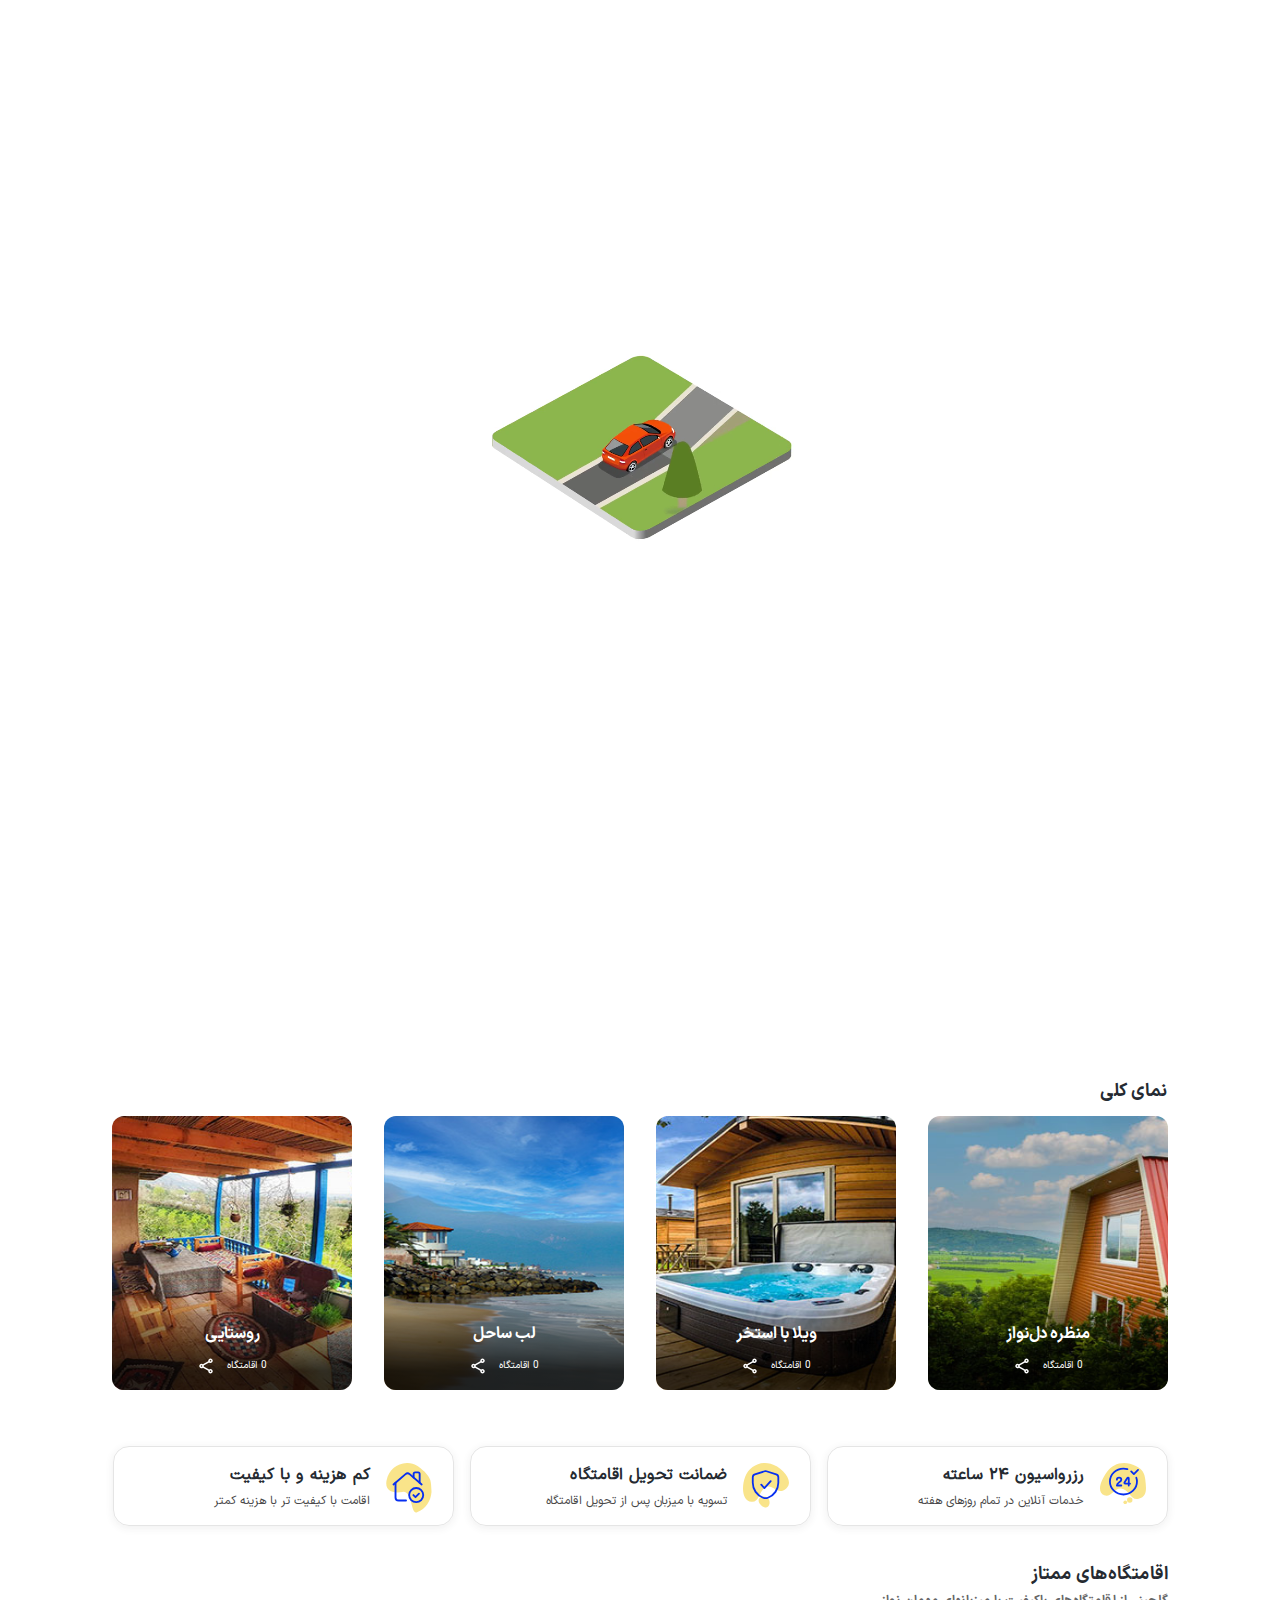
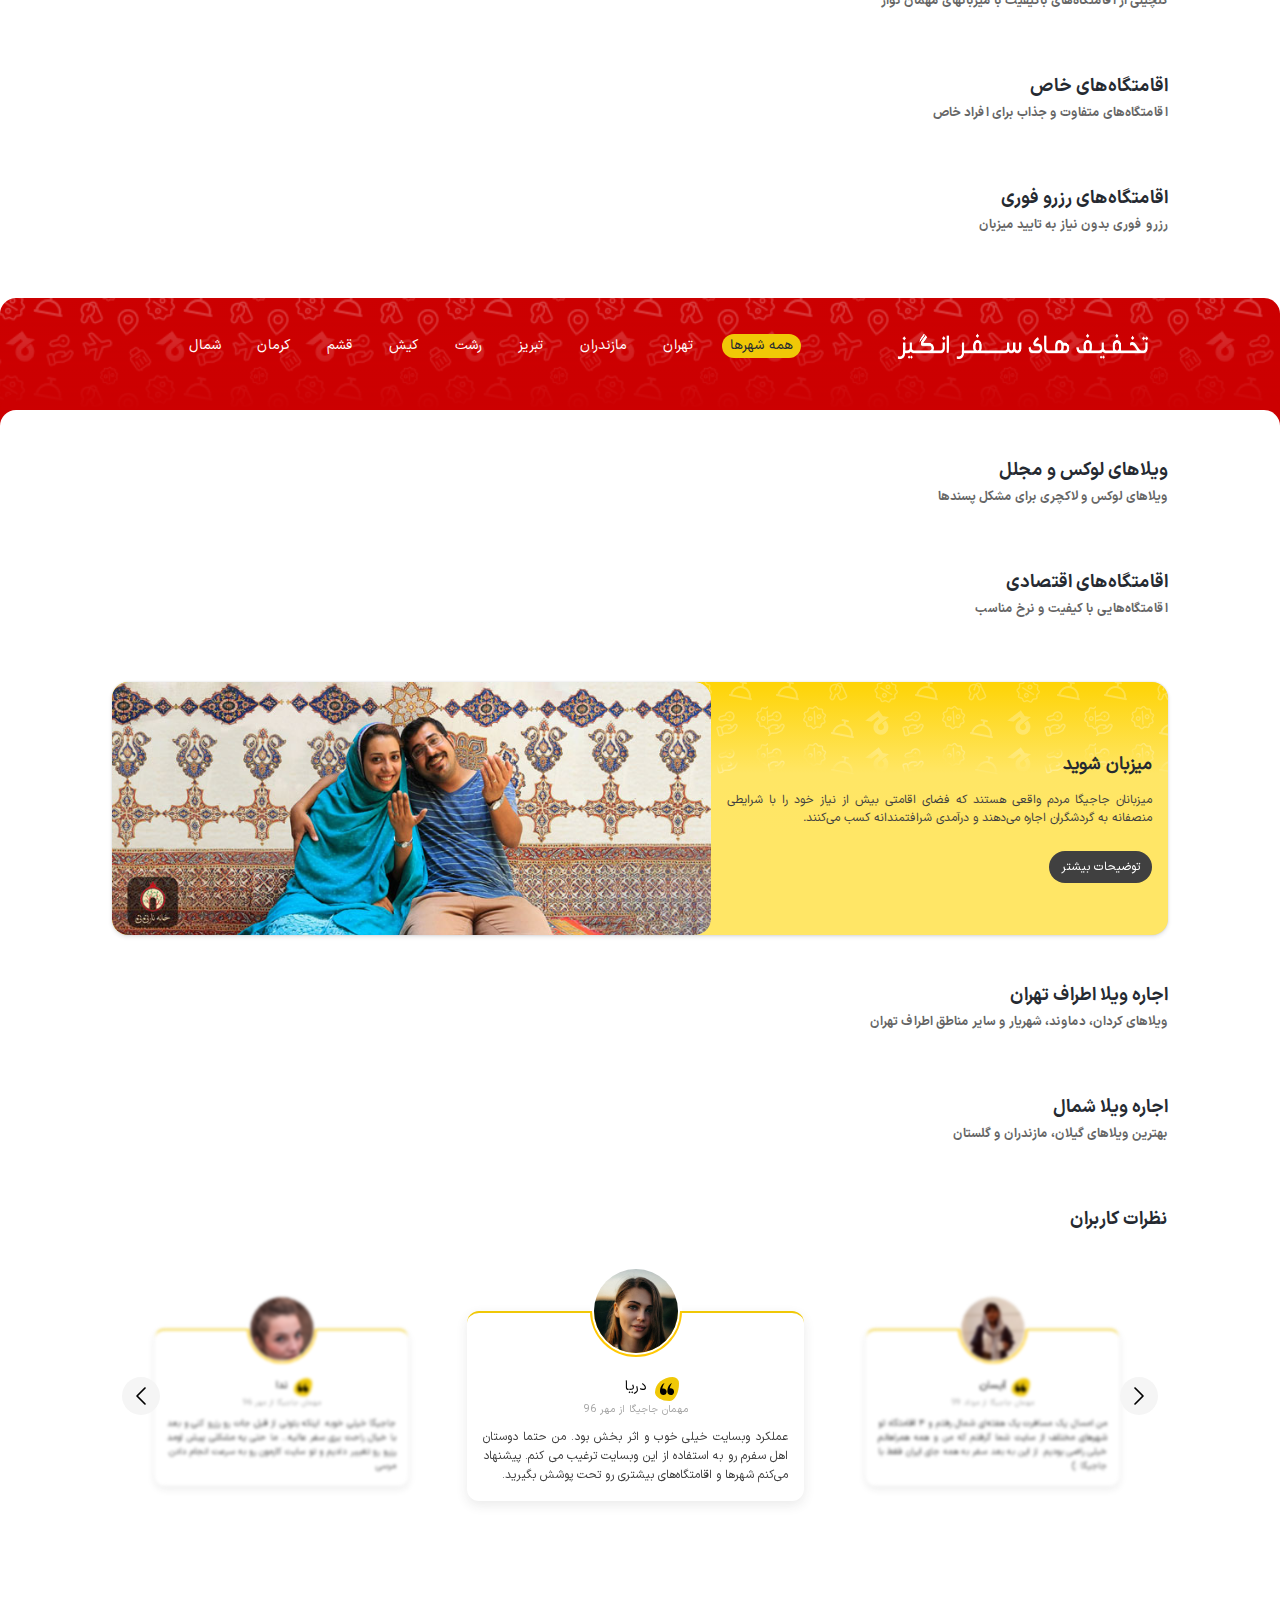
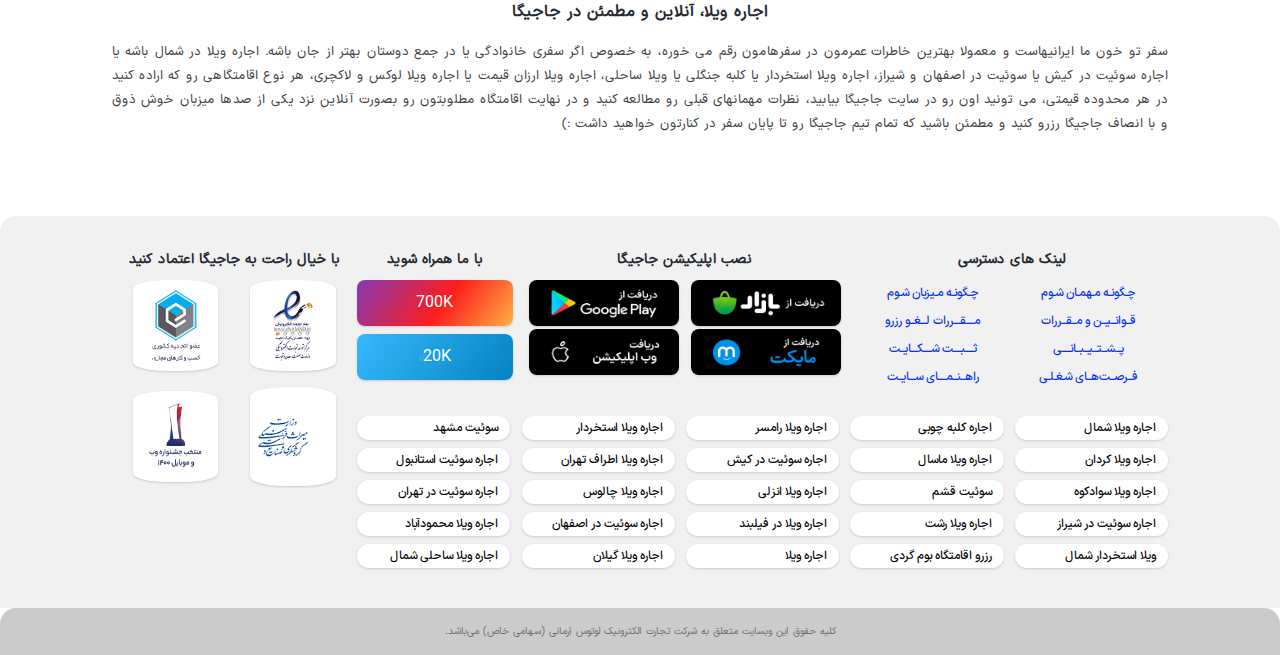
==== commit 8b4d698e: "fix : residence images" ====
--- a/index.html
+++ b/index.html
@@ -267,7 +267,7 @@
       <section class="quickAccess">
         <div class="container">
           <div class="quickAccess-wrapper">
-            <h3 class="quickAccess-title">جستجوی سریع</h3>
+            <h3 class="quickAccess-title">نمای کلی</h3>
             <div class="quickAccess-slider">
               <div class="quickAccessSlider">
                 <div class="quickAccess-slides" data-option="view">
